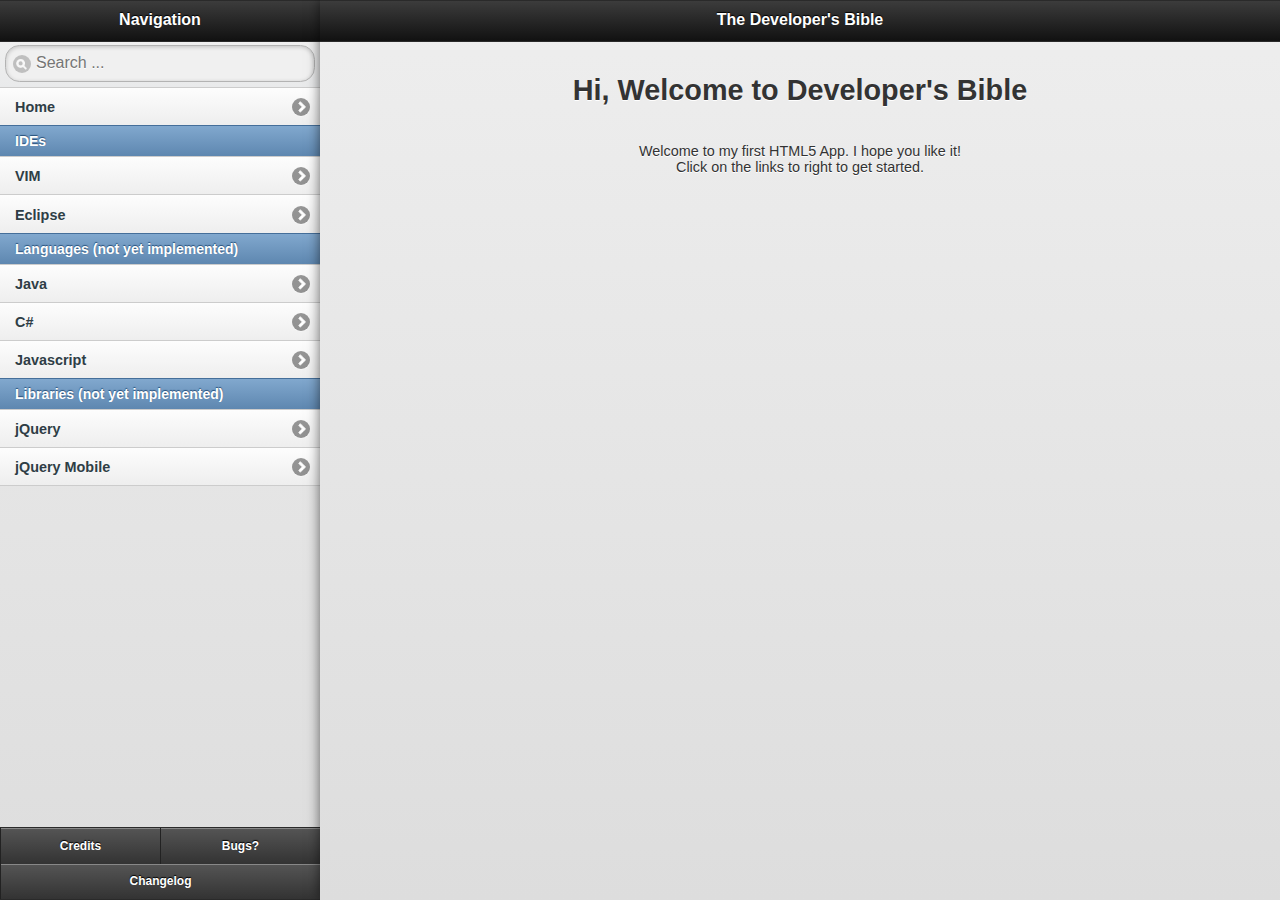
==== index.html @ de688a3c "Initial Commit" ====
<!DOCTYPE html> 
<html> 
	<head> 
	<title>The Developer's Bible - Ken G. Yung</title> 
  <meta name="viewport" content="width=device-width, minimum-scale=1, maximum-scale=1">
	<link rel="stylesheet" href="libs/jquery.mobile.css" />
	<link rel="stylesheet" href="libs/jquery.mobile.splitview.css" />
  <link rel="stylesheet"  href="libs/jquery.mobile.grids.collapsible.css" />
  <script type="text/javascript" src="libs/jquery-1.7.1.js"></script>
  <script type="text/javascript" src="libs/jquery.mobile.splitview.js"></script>
  <script type="text/javascript" src="libs/jquery.mobile.js"></script>
 <script type="text/javascript" src="libs/iscroll-wrapper.js"></script>
  <script type="text/javascript" src="libs/iscroll.js"></script>
</head> 

  <body> 

    <div data-role="panel" data-id="menu" data-hash="crumbs" data-context="a#default">
      <!-- Start of first page -->
      <div data-role="page" id="main" data-hash="false">

      	<div data-role="header">
      		<h1>Navigation</h1>
      	</div><!-- /header -->

      	<div data-role="content">	
        <ul data-role="listview" data-theme="c" data-dividertheme="b" data-filter="true" data-filter-placeholder="Search ..." data-filter-theme="c">
        <li><a href="#home" data-panel="main">Home</a></li>
		<li data-role="list-divider">IDEs</li>
		<li><a href="#vim" data-panel="main">VIM</a></li>
        <li><a href="#eclipse" data-panel="main">Eclipse</a></li>
        
        <li data-role="list-divider">Languages (not yet implemented)</li>
		<li><a href="#sorry" data-panel="main">Java</a></li>
        <li><a href="#sorry" data-panel="main">C#</a></li>
        <li><a href="#sorry" data-panel="main">Javascript</a></li>

		
        <li data-role="list-divider">Libraries (not yet implemented)</li>
		<li><a href="#sorry" data-panel="main">jQuery</a></li>
        <li><a href="#sorry" data-panel="main">jQuery Mobile</a></li>
        </ul>
      	</div><!-- /content -->

      	<div data-role="footer" data-position="fixed" data-id="ew-footer">
			<div data-role="navbar">

            <ul data-theme="c">
              <li><a href="#credits" data-panel="main">Credits</a></li>
              <li><a href="#bugs" data-transition="slideup" data-panel="main">Bugs?</a></li>
            </ul>
			<ul>
			<li><a href="#changelog" data-transition="slideup" data-panel="main">Changelog</a></li>
			</ul>
			</div><!-- /navbar -->
      	</div><!-- /footer -->
      </div><!-- /page -->

    </div><!-- panel menu -->

    <div data-role="panel" data-id="main">
	<!--main panel - Default page is the first one-->
	
	      <!-- Start of New page -->
      <div data-role="page" id="home">

        <div data-role="header">
          <h1>The Developer's Bible</h1>
        </div><!-- /header -->

        <div data-role="content"> 
		<p align="center"><center>
		<h1>Hi, Welcome to Developer's Bible</h1>
		<br>
		Welcome to my first HTML5 App. I hope you like it!
		<br>
		Click on the links to right to get started. 
		<br>
		</center>
		</p>
        </div><!-- /content -->

        <div data-role="footer" data-position="fixed" data-id="ew-footer" class="ui-splitview-hidden">

        </div><!-- /footer -->
      </div><!-- /page -->
	
	  <!--Gap between pages-->
	
      <!-- Start of New page -->
      <div data-role="page" id="sorry">

        <div data-role="header">
          <h1>Sorry! Not yet implemented!</h1>
        </div><!-- /header -->

        <div data-role="content"> 
		<center>
		<img src="images/booboo.jpg" alt="Shit no picture!">
		<br>
		<p> Hey there! Sorry this part of the app isn't up yet, check back again later. </p>
		</center>
		</div><!-- /content -->

        <div data-role="footer" data-position="fixed" data-id="ew-footer" class="ui-splitview-hidden">
  
        </div><!-- /footer -->
      </div><!-- /page -->

	  
	  <!--Gap between pages-->
	  
	  
      <!-- Start of New page -->
      <div data-role="page" id="vim">

        <div data-role="header">
          <h1>VIM</h1>
        </div><!-- /header -->

        <div data-role="content"> 
		      <ul data-role="listview" data-theme="c" data-dividertheme="b" data-filter="true" data-filter-placeholder="Search VIM..." data-filter-theme="c">


<li data-role="list-divider">Working with files</li>

		<li><!-- Row Start -->
		<div class="ui-grid-a">
			<div class="ui-block-a">
			<u>
			Vim Command
			</u>
			</div>
			<div class="ui-block-b">
			<u>
			Action
			</u>
			</div>

		</div>
		</li><!-- Row End -->


		<li><!-- Row Start -->
		<div class="ui-grid-a">
			<div class="ui-block-a">
			:e filename
			</div>
			<div class="ui-block-b">
			Open a new file. You can use the Tab key for automatic file name completion, just like at the shell command prompt.
			</div>

		</div>
		</li><!-- Row End -->
		
		<li><!-- Row Start -->
		<div class="ui-grid-a">
			<div class="ui-block-a">
			:w filename
			</div>
			<div class="ui-block-b">
			Save changes to a file. If you don't specify a file name, Vim saves as the file name you were editing. For saving the file under a different name, specify the file name.
			</div>

		</div>
		</li><!-- Row End -->

		<li><!-- Row Start -->
		<div class="ui-grid-a">
			<div class="ui-block-a">
			:q
			</div>
			<div class="ui-block-b">
			Quit Vim. If you have unsaved changes, Vim refuses to exit.
			</div>

		</div>
		</li><!-- Row End -->

		<li><!-- Row Start -->
		<div class="ui-grid-a">
			<div class="ui-block-a">
			:q!
			</div>
			<div class="ui-block-b">
			Exit Vim without saving changes.
			</div>

		</div>
		</li><!-- Row End -->

		<li><!-- Row Start -->
		<div class="ui-grid-a">
			<div class="ui-block-a">
			:wq
			</div>
			<div class="ui-block-b">
			Write the file and exit.
			</div>

		</div>
		</li><!-- Row End -->

		<li><!-- Row Start -->
		<div class="ui-grid-a">
			<div class="ui-block-a">
			:x
			</div>
			<div class="ui-block-b">
			Almost the same as :wq, write the file and exit if you've made changes to the file. If you haven't made any changes to the file, Vim exits without writing the file.
			</div>

		</div>
		</li><!-- Row End -->
		
<li data-role="list-divider">Moving around in the file
<p></p>
<p class="ui-li-desc"><i>These Vim commands and keys work both in command mode and visual mode.</i></p>
</li>

		<li><!-- Row Start -->
		<div class="ui-grid-a">
			<div class="ui-block-a">
			<u>
			Vim Command
			</u>
			</div>
			<div class="ui-block-b">
			<u>
			Action
			</u>
			</div>

		</div>
		</li><!-- Row End -->
		
		<li><!-- Row Start -->
		<div class="ui-grid-a">
			<div class="ui-block-a">
			j or Up Arrow	
			</div>
			<div class="ui-block-b">
			Move the cursor up one line.
			</div>

		</div>
		</li><!-- Row End -->
		
		<li><!-- Row Start -->
		<div class="ui-grid-a">
			<div class="ui-block-a">
			k or Down Arrow	
			</div>
			<div class="ui-block-b">
			Down one line.
			</div>

		</div>
		</li><!-- Row End -->		
		
		<li><!-- Row Start -->
		<div class="ui-grid-a">
			<div class="ui-block-a">
			h or Left Arrow	
			</div>
			<div class="ui-block-b">
			Left one character.
			</div>

		</div>
		</li><!-- Row End -->		
		
		<li><!-- Row Start -->
		<div class="ui-grid-a">
			<div class="ui-block-a">
			l or Right Arrow
			</div>
			<div class="ui-block-b">
			Right one character.
			</div>

		</div>
		</li><!-- Row End -->		
		
		<li><!-- Row Start -->
		<div class="ui-grid-a">
			<div class="ui-block-a">
			e	
			</div>
			<div class="ui-block-b">
			To the end of a word.
			</div>

		</div>
		</li><!-- Row End -->		
		
		<li><!-- Row Start -->
		<div class="ui-grid-a">
			<div class="ui-block-a">
			E	
			</div>
			<div class="ui-block-b">
			To the end of a whitespace-delimited word.
			</div>

		</div>
		</li><!-- Row End -->		
		
		<li><!-- Row Start -->
		<div class="ui-grid-a">
			<div class="ui-block-a">
			b	
			</div>
			<div class="ui-block-b">
			To the beginning of a word.
			</div>

		</div>
		</li><!-- Row End -->		
		
		<li><!-- Row Start -->
		<div class="ui-grid-a">
			<div class="ui-block-a">
			B	
			</div>
			<div class="ui-block-b">
			To the beginning of a whitespace-delimited word.
			</div>

		</div>
		</li><!-- Row End -->		
		
		<li><!-- Row Start -->
		<div class="ui-grid-a">
			<div class="ui-block-a">
			0	
			</div>
			<div class="ui-block-b">
			To the beginning of a line.
			</div>

		</div>
		</li><!-- Row End -->		
		
		<li><!-- Row Start -->
		<div class="ui-grid-a">
			<div class="ui-block-a">
			^	
			</div>
			<div class="ui-block-b">
			To the first non-whitespace character of a line.
			</div>

		</div>
		</li><!-- Row End -->
		
		
		<li><!-- Row Start -->
		<div class="ui-grid-a">
			<div class="ui-block-a">
			$	
			</div>
			<div class="ui-block-b">
			To the end of a line.
			</div>

		</div>
		</li><!-- Row End -->		
		
		<li><!-- Row Start -->
		<div class="ui-grid-a">
			<div class="ui-block-a">
			H	
			</div>
			<div class="ui-block-b">
			To the first line of the screen.
			</div>

		</div>
		</li><!-- Row End -->		
		
		<li><!-- Row Start -->
		<div class="ui-grid-a">
			<div class="ui-block-a">
			M	
			</div>
			<div class="ui-block-b">
			To the middle line of the screen.
			</div>

		</div>
		</li><!-- Row End -->		

		<li><!-- Row Start -->
		<div class="ui-grid-a">
			<div class="ui-block-a">
			L	
			</div>
			<div class="ui-block-b">
			To the the last line of the screen.
			</div>

		</div>
		</li><!-- Row End -->		

		<li><!-- Row Start -->
		<div class="ui-grid-a">
			<div class="ui-block-a">
			:n	
			</div>
			<div class="ui-block-b">
			Jump to line number n. For example, to jump to line 42, you'd type :42
			</div>

		</div>
		</li><!-- Row End -->		
		
		<li data-role="list-divider">Inserting and overwriting text</li>

		<li><!-- Row Start -->
		<div class="ui-grid-a">
			<div class="ui-block-a">
			<u>
			Vim Command
			</u>
			</div>
			<div class="ui-block-b">
			<u>
			Action
			</u>
			</div>

		</div>
		</li><!-- Row End -->
		
		<li><!-- Row Start -->
			<div class="ui-grid-a">
			<div class="ui-block-a">
			i
			</div>
			<div class="ui-block-b">
			Insert before cursor.
			</div>

		</div>
		</li><!-- Row End -->

		<li><!-- Row Start -->
			<div class="ui-grid-a">
			<div class="ui-block-a">
			a
			</div>
			<div class="ui-block-b">
			Append after cursor.
			</div>

		</div>
		
		</li><!-- Row End -->
		
		<li><!-- Row Start -->
			<div class="ui-grid-a">
			<div class="ui-block-a">
			A
			</div>
			<div class="ui-block-b">
			Append to the end of the current line.
			</div>

		</div>
		</li><!-- Row End -->
		
		<li><!-- Row Start -->
			<div class="ui-grid-a">
			<div class="ui-block-a">
			o
			</div>
			<div class="ui-block-b">
			Open a new line below and insert.
			</div>

		</div>
		</li><!-- Row End -->
		
		<li><!-- Row Start -->
			<div class="ui-grid-a">
			<div class="ui-block-a">
			O
			</div>
			<div class="ui-block-b">
			Open a new line above and insert.
			</div>

		</div>
		</li><!-- Row End -->
		
		<li><!-- Row Start -->
			<div class="ui-grid-a">
			<div class="ui-block-a">
			C
			</div>
			<div class="ui-block-b">
			Change the rest of the current line.
			</div>

		</div>
		</li><!-- Row End -->
		
		<li><!-- Row Start -->
			<div class="ui-grid-a">
			<div class="ui-block-a">
			r
			</div>
			<div class="ui-block-b">
			Overwrite one character. After overwriting the single character, go back to command mode.
			</div>

		</div>
		</li><!-- Row End -->

		
		<li><!-- Row Start -->
			<div class="ui-grid-a">
			<div class="ui-block-a">
			R
			</div>
			<div class="ui-block-b">
			Enter insert mode but replace characters rather than inserting.
			</div>

		</div>
		</li><!-- Row End -->
		
		<li><!-- Row Start -->
			<div class="ui-grid-a">
			<div class="ui-block-a">
			ESC Key
			</div>
			<div class="ui-block-b">
			Exit insert/overwrite mode and go back to command mode.
			</div>

		</div>
		</li><!-- Row End -->
		

<li data-role="list-divider">Deleting text</li>

		<li><!-- Row Start -->
		<div class="ui-grid-a">
			<div class="ui-block-a">
			<u>
			Vim Command
			</u>
			</div>
			<div class="ui-block-b">
			<u>
			Action
			</u>
			</div>

		</div>
		</li><!-- Row End -->
		
		<li><!-- Row Start -->
		<div class="ui-grid-a">
			<div class="ui-block-a">
			x
			</div>
			<div class="ui-block-b">
			Delete characters under the cursor.
			</div>

		</div>
		</li><!-- Row End -->
		
		<li><!-- Row Start -->
		<div class="ui-grid-a">
			<div class="ui-block-a">
			X	
			</div>
			<div class="ui-block-b">
			Delete characters before the cursor.
			</div>

		</div>
		</li><!-- Row End -->
		
		<li><!-- Row Start -->
		<div class="ui-grid-a">
			<div class="ui-block-a">
			dd or :d	
			</div>
			<div class="ui-block-b">
			Delete the current line.
			</div>

		</div>
		</li><!-- Row End -->





<li data-role="list-divider">Entering visual mode</li>

		<li><!-- Row Start -->
		<div class="ui-grid-a">
			<div class="ui-block-a">
			<u>
			Vim Command
			</u>
			</div>
			<div class="ui-block-b">
			<u>
			Action
			</u>
			</div>

		</div>
		</li><!-- Row End -->
		
		<li><!-- Row Start -->
		<div class="ui-grid-a">
			<div class="ui-block-a">
			v	
			</div>
			<div class="ui-block-b">
			Start highlighting characters. Use the normal movement keys and commands to select text for highlighting.
			</div>

		</div>
		</li><!-- Row End -->
		
		<li><!-- Row Start -->
		<div class="ui-grid-a">
			<div class="ui-block-a">
			V	
			</div>
			<div class="ui-block-b">
			Start highlighting lines.
			</div>

		</div>
		</li><!-- Row End -->
		
		<li><!-- Row Start -->
		<div class="ui-grid-a">
			<div class="ui-block-a">
			ESC key	
			</div>
			<div class="ui-block-b">
			Exit visual mode and return to command mode.
			</div>

		</div>
		</li><!-- Row End -->

<li data-role="list-divider">Editing blocks of text
<p></p>
<p class="ui-li-desc"><i>
Note: the Vim commands marked with (V) work in visual mode, when you've selected some text. 
<br>
The other commands work in the command mode, when you haven't selected any text.
</i>
</p>
</li>

		<li><!-- Row Start -->
		<div class="ui-grid-a">
			<div class="ui-block-a">
			<u>
			Vim Command
			</u>
			</div>
			<div class="ui-block-b">
			<u>
			Action
			</u>
			</div>

		</div>
		</li><!-- Row End -->
		
		<li><!-- Row Start -->
		<div class="ui-grid-a">
			<div class="ui-block-a">
			~	
			</div>
			<div class="ui-block-b">
			Change the case of characters. This works both in visual and command mode. In visual mode, change the case of highlighted characters. In command mode, change the case of the character uder cursor.
			</div>

		</div>
		</li><!-- Row End -->
		
				<li><!-- Row Start -->
		<div class="ui-grid-a">
			<div class="ui-block-a">
			&#62; 
			</div>
			<div class="ui-block-b">
			(V)	Shift right (indent).
			</div>

		</div>
		</li><!-- Row End -->
		
				<li><!-- Row Start -->
		<div class="ui-grid-a">
			<div class="ui-block-a">
			&#60; 
			</div>
			<div class="ui-block-b">
			(V)	Shift left (de-indent).
			</div>

		</div>
		</li><!-- Row End -->
		
				<li><!-- Row Start -->
		<div class="ui-grid-a">
			<div class="ui-block-a">
			c 
			</div>
			<div class="ui-block-b">
			(V)	Change the highlighted text.
			</div>

		</div>
		</li><!-- Row End -->
		
				<li><!-- Row Start -->
		<div class="ui-grid-a">
			<div class="ui-block-a">
			y 
			</div>
			<div class="ui-block-b">
			(V)	Yank the highlighted text. In Windows terms, "copy the selected text to clipboard."
			</div>

		</div>
		</li><!-- Row End -->
		
				<li><!-- Row Start -->
		<div class="ui-grid-a">
			<div class="ui-block-a">
			d 
			</div>
			<div class="ui-block-b">
			(V)	Delete the highlighted text. In Windows terms, "cut the selected text to clipboard."
			</div>

		</div>
		</li><!-- Row End -->
		
				<li><!-- Row Start -->
		<div class="ui-grid-a">
			<div class="ui-block-a">
			yy or :y or Y	
			</div>
			<div class="ui-block-b">
			Yank the current line. You don't need to highlight it first.
			</div>

		</div>
		</li><!-- Row End -->
		
				<li><!-- Row Start -->
		<div class="ui-grid-a">
			<div class="ui-block-a">
			dd or :d	
			</div>
			<div class="ui-block-b">
			Delete the current line. Again, you don't need to highlight it first.
			</div>

		</div>
		</li><!-- Row End -->
		
				<li><!-- Row Start -->
		<div class="ui-grid-a">
			<div class="ui-block-a">
			p	
			</div>
			<div class="ui-block-b">
			Put the text you yanked or deleted. In Windows terms, "paste the contents of the clipboard". Put characters after the cursor. Put lines below the current line.
			</div>

		</div>
		</li><!-- Row End -->
		
				<li><!-- Row Start -->
		<div class="ui-grid-a">
			<div class="ui-block-a">
			P	
			</div>
			<div class="ui-block-b">
			Put characters before the cursor. Put lines above the current line.
			</div>

		</div>
		</li><!-- Row End -->

<li data-role="list-divider">Undo and redo</li>

		<li><!-- Row Start -->
		<div class="ui-grid-a">
			<div class="ui-block-a">
			<u>
			Vim Command
			</u>
			</div>
			<div class="ui-block-b">
			<u>
			Action
			</u>
			</div>

		</div>
		</li><!-- Row End -->
		
		<li><!-- Row Start -->
		<div class="ui-grid-a">
			<div class="ui-block-a">
			u	
			</div>
			<div class="ui-block-b">
			Undo the last action.
			</div>

		</div>
		</li><!-- Row End -->
		
				<li><!-- Row Start -->
		<div class="ui-grid-a">
			<div class="ui-block-a">
			U	
			</div>
			<div class="ui-block-b">
			Undo all the latest changes that were made to the current line.
			</div>

		</div>
		</li><!-- Row End -->
		
				<li><!-- Row Start -->
		<div class="ui-grid-a">
			<div class="ui-block-a">
			Ctrl + r	
			</div>
			<div class="ui-block-b">
			Redo.
			</div>

		</div>
		</li><!-- Row End -->





<li data-role="list-divider">Search</li>

		<li><!-- Row Start -->
		<div class="ui-grid-a">
			<div class="ui-block-a">
			<u>
			Vim Command
			</u>
			</div>
			<div class="ui-block-b">
			<u>
			Action
			</u>
			</div>

		</div>
		</li><!-- Row End -->
		
		<li><!-- Row Start -->
		<div class="ui-grid-a">
			<div class="ui-block-a">
			/pattern	
			</div>
			<div class="ui-block-b">
			Search the file for pattern.
			</div>

		</div>
		</li><!-- Row End -->
		
				<li><!-- Row Start -->
		<div class="ui-grid-a">
			<div class="ui-block-a">
			n	
			</div>
			<div class="ui-block-b">
			Scan for next search match in the same direction.
			</div>

		</div>
		</li><!-- Row End -->
		
				<li><!-- Row Start -->
		<div class="ui-grid-a">
			<div class="ui-block-a">
			N	
			</div>
			<div class="ui-block-b">
			Scan for next search match but opposite direction.
			</div>

		</div>
		</li><!-- Row End -->




<li data-role="list-divider">Replace</li>

		<li><!-- Row Start -->
		<div class="ui-grid-a">
			<div class="ui-block-a">
			<u>
			Vim Command
			</u>
			</div>
			<div class="ui-block-b">
			<u>
			Action
			</u>
			</div>

		</div>
		</li><!-- Row End -->
		
		<li><!-- Row Start -->
		<div class="ui-grid-a">
			<div class="ui-block-a">
			:rs/foo/bar/a	
			</div>
			<div class="ui-block-b">
			Substitute foo with bar. r determines the range and a determines the arguments.
			</div>

		</div>
		</li><!-- Row End -->
		
				<li><!-- Row Start -->
		<div class="ui-grid-a">
			<div class="ui-block-a">
			The range (r) can be
			</div>
			<div class="ui-block-b">
			
			</div>

		</div>
		</li><!-- Row End -->
		
				<li><!-- Row Start -->
		<div class="ui-grid-a">
			<div class="ui-block-a">
			nothing	
			</div>
			<div class="ui-block-b">
			Work on current line only.
			</div>

		</div>
		</li><!-- Row End -->
		
				<li><!-- Row Start -->
		<div class="ui-grid-a">
			<div class="ui-block-a">
			number	
			</div>
			<div class="ui-block-b">
			Work on the line whose number you give.
			</div>

		</div>
		</li><!-- Row End -->
				<li><!-- Row Start -->
		<div class="ui-grid-a">
			<div class="ui-block-a">
			%	
			</div>
			<div class="ui-block-b">
			The whole file.
			</div>

		</div>
		</li><!-- Row End -->
				<li><!-- Row Start -->
		<div class="ui-grid-a">
			<div class="ui-block-a">
			Arguments (a) can be
			</div>
			<div class="ui-block-b">
			
			</div>

		</div>
		</li><!-- Row End -->
		
				<li><!-- Row Start -->
		<div class="ui-grid-a">
			<div class="ui-block-a">
			g	
			</div>
			<div class="ui-block-b">
			Replace all occurrences in the line. Without this, Vim replaces only the first occurrences in each line.
			</div>

		</div>
		</li><!-- Row End -->
		
				<li><!-- Row Start -->
		<div class="ui-grid-a">
			<div class="ui-block-a">
			i	
			</div>
			<div class="ui-block-b">
			Ignore case for the search pattern.
			</div>

		</div>
		</li><!-- Row End -->
		
				<li><!-- Row Start -->
		<div class="ui-grid-a">
			<div class="ui-block-a">
			I	
			</div>
			<div class="ui-block-b">
			Don't ignore case.
			</div>

		</div>
		</li><!-- Row End -->
		
				<li><!-- Row Start -->
		<div class="ui-grid-a">
			<div class="ui-block-a">
			c	
			</div>
			<div class="ui-block-b">
			Confirm each substitution. You can type y to substitute this match, n to skip this match, a to substitute this and all the remaining matches ("Yes to all"), and q to quit substitution.
			</div>

		</div>
		</li><!-- Row End -->
		
				<li><!-- Row Start -->
		<div class="ui-grid-a">
			<div class="ui-block-a">
			Examples
			</div>
			<div class="ui-block-b">
			
			</div>

		</div>
		</li><!-- Row End -->
		
				<li><!-- Row Start -->
		<div class="ui-grid-a">
			<div class="ui-block-a">
			:452s/foo/bar/	
			</div>
			<div class="ui-block-b">
			Replace the first occurrence of the word foo with bar on line number 452.			
			</div>

		</div>
		</li><!-- Row End -->
		
				<li><!-- Row Start -->
		<div class="ui-grid-a">
			<div class="ui-block-a">
			:s/foo/bar/g
			</div>
			<div class="ui-block-b">
				Replace every occurrence of the word foo with bar on current line.
			</div>

		</div>
		</li><!-- Row End -->
		
				<li><!-- Row Start -->
		<div class="ui-grid-a">
			<div class="ui-block-a">
			:%s/foo/bar/g	
			</div>
			<div class="ui-block-b">
			Replace every occurrence of the word foo with bar in the whole file.
			</div>

		</div>
		</li><!-- Row End -->

				<li><!-- Row Start -->
		<div class="ui-grid-a">
			<div class="ui-block-a">
			:%s/foo/bar/gi	
			</div>
			<div class="ui-block-b">
			The same as above, but ignore the case of the pattern you want to substitute. This replaces foo, FOO, Foo, and so on.
			</div>

		</div>
		</li><!-- Row End -->
		
				<li><!-- Row Start -->
		<div class="ui-grid-a">
			<div class="ui-block-a">
			:%s/foo/bar/gc	
			</div>
			<div class="ui-block-b">
			Confirm every substitution.
			</div>

		</div>
		</li><!-- Row End -->

				<li><!-- Row Start -->
		<div class="ui-grid-a">
			<div class="ui-block-a">
			:%s/foo/bar/c	
			</div>
			<div class="ui-block-b">
			For each line on the file, replace the first occurrence of foo with bar and confirm every substitution.
			</div>

		</div>
		</li><!-- Row End -->

      </ul>




        </div><!-- /content -->

        <div data-role="footer" data-position="fixed" data-id="ew-footer" class="ui-splitview-hidden">

        </div><!-- /footer -->
      </div><!-- /page -->

	  	  <!--Gap between pages-->
	  
	  <!-- Start of page -->
      <div data-role="page" id="credits">

        <div data-role="header">
          <h1>Credits</h1>
        </div><!-- /header -->

        <div data-role="content"> <center>
		<p> This app is powered by HTML5, JQuery Mobile, JQM Plugin Splitview.</p>
		<p>Special thanks to:
		<br>Tom Kuo and Helen Yung
		<br>Shawn Pucknell
		<br>RIM
		<br>StackOverflow
		<br>
		<br>Tools Used:
		<br>Chrome
		<br>Notepad++
		<br>Ripple Emulator
		</p>
		</center>
		</div><!-- /content -->

        <div data-role="footer" data-position="fixed" data-id="ew-footer" class="ui-splitview-hidden">
  
        </div><!-- /footer -->
      </div><!-- /page -->

	  	  <!--Gap between pages-->
	  
	  	  <!-- Start of  page -->
      <div data-role="page" id="bugs">

        <div data-role="header">
          <h1>Bugs?</h1>
        </div><!-- /header -->

        <div data-role="content"> <center>
		<p> <h1>Someone call for an exterminator?</h1></p>
		<p>Found a bug?
		<br><a href="mailto:me@kengyung.com" data-role="button">Email me</a>
		<br> Or alternatively ...
		<br><a href="https://twitter.com/intent/tweet?screen_name=TheRealKenYung&text=Hey%20I%20found%20a%20bug!" class="twitter-mention-button" data-related="TheRealKenYung">Tweet to @TheRealKenYung</a>
<script>!function(d,s,id){var js,fjs=d.getElementsByTagName(s)[0];if(!d.getElementById(id)){js=d.createElement(s);js.id=id;js.src="http://platform.twitter.com/widgets.js";fjs.parentNode.insertBefore(js,fjs);}}(document,"script","twitter-wjs");</script>
		</p>
		</center>
		</div><!-- /content -->

        <div data-role="footer" data-position="fixed" data-id="ew-footer" class="ui-splitview-hidden">
  
        </div><!-- /footer -->
      </div><!-- /page -->

	  	  <!--Gap between pages-->
	  
      <!-- Start of New page -->
      <div data-role="page" id="changelog">

        <div data-role="header">
          <h1>Changelog</h1>
        </div><!-- /header -->

        <div data-role="content"> 
		<p>
		<br>
		Wed. April 25, 2012
		<br>
		Version 1.0:
		<br>- Added Credits, Bugs, Changelog, Home, VIM and Nav Panel
		<br>- Client-Side search</p>
		</div><!-- /content -->

        <div data-role="footer" data-position="fixed" data-id="ew-footer" class="ui-splitview-hidden">
  
        </div><!-- /footer -->
      </div><!-- /page -->

	  	  <!--Gap between pages-->
	  
      <!-- Start of New page -->
      <div data-role="page" id="eclipse">

        <div data-role="header">
          <h1>Eclipse</h1>
        </div><!-- /header -->

        <div data-role="content"> 

<ul data-role="listview" data-theme="c" data-dividertheme="b" data-filter="true" data-filter-placeholder="Search Eclipse..." data-filter-theme="c">

<li data-role="list-divider">NAVIGATION</li>

		<li><!-- Row Start -->
		<div class="ui-grid-a">
			<div class="ui-block-a">
			<u>
			Keyboard Command
			</u>
			</div>
			<div class="ui-block-b">
			<u>
			Action
			</u>
			</div>

		</div>
		</li><!-- Row End -->

		<li><!-- Row Start -->
		<div class="ui-grid-a">
			<div class="ui-block-a">
			Ctrl-H
			</div>
			<div class="ui-block-b">
			Search
			<BR>When editing Java files this will open a Java search
			</div>

		</div>
		</li><!-- Row End -->

				<li><!-- Row Start -->
		<div class="ui-grid-a">
			<div class="ui-block-a">
			Ctrl-Shift-T
			</div>
			<div class="ui-block-b">
			Open type
			<br>Opens a dialog box for searching for class
			</div>

		</div>
		</li><!-- Row End -->
		
				<li><!-- Row Start -->
		<div class="ui-grid-a">
			<div class="ui-block-a">
			Ctrl-Shift-R	
			</div>
			<div class="ui-block-b">
			Open resource
			<br>Opens a dialog box for searching for a file
			</div>

		</div>
		</li><!-- Row End -->
		
		
				<li><!-- Row Start -->
		<div class="ui-grid-a">
			<div class="ui-block-a">
			Ctrl-Shift-G	
			</div>
			<div class="ui-block-b">
			Find references
			<br>Searches the workspace for references to the item under the cursor
			</div>

		</div>
		</li><!-- Row End -->
		
				<li><!-- Row Start -->
		<div class="ui-grid-a">
			<div class="ui-block-a">
			Ctrl-G	Find declarations	
			</div>
			<div class="ui-block-b">
			Searches the workspace for declarations of to the item under the cursor
			</div>

		</div>
		</li><!-- Row End -->
		
				<li><!-- Row Start -->
		<div class="ui-grid-a">
			<div class="ui-block-a">
			F3	
			</div>
			<div class="ui-block-b">
			Open declaration	Navigates to the declaration of the item under the cursor
			</div>

		</div>
		</li><!-- Row End -->
		
				<li><!-- Row Start -->
		<div class="ui-grid-a">
			<div class="ui-block-a">
			Ctrl-T	

			</div>
			<div class="ui-block-b">
			Pop-up type hierarchy	Pops up a window displaying the type hierarchy
			</div>

		</div>
		</li><!-- Row End -->
		
				<li><!-- Row Start -->
		<div class="ui-grid-a">
			<div class="ui-block-a">
			Ctrl-O	
			</div>
			<div class="ui-block-b">
			Pop-up members	Pops up a searchable window displaying the members; pressing the key again toggles the display of inherited members
			</div>

		</div>
		</li><!-- Row End -->
		
				<li><!-- Row Start -->
		<div class="ui-grid-a">
			<div class="ui-block-a">
			Alt-Left	
			</div>
			<div class="ui-block-b">
			Back	
			</div>

		</div>
		</li><!-- Row End -->
		
				<li><!-- Row Start -->
		<div class="ui-grid-a">
			<div class="ui-block-a">
			Alt-Right		
			</div>
			<div class="ui-block-b">
			Forward
			</div>

		</div>
		</li><!-- Row End -->
		
				<li><!-- Row Start -->
		<div class="ui-grid-a">
			<div class="ui-block-a">
			Ctrl-PgUp	
			</div>
			<div class="ui-block-b">
			Switch to tab left	
			</div>

		</div>
		</li><!-- Row End -->
		
				<li><!-- Row Start -->
		<div class="ui-grid-a">
			<div class="ui-block-a">
			Ctrl-PgDown	
			</div>
			<div class="ui-block-b">
			Switch to tab right	
			</div>

		</div>
		</li><!-- Row End -->
		
				<li><!-- Row Start -->
		<div class="ui-grid-a">
			<div class="ui-block-a">
			Ctrl-Up	
			</div>
			<div class="ui-block-b">
			Scroll line up
			<br>Moves up the position of the file being edited
			</div>

		</div>
		</li><!-- Row End -->
		
				<li><!-- Row Start -->
		<div class="ui-grid-a">
			<div class="ui-block-a">
			Ctrl-Down	
			</div>
			<div class="ui-block-b">
			Scroll line down
			<br>Moves down the position of the file being edited
			</div>

		</div>
		</li><!-- Row End -->
		
				<li><!-- Row Start -->
		<div class="ui-grid-a">
			<div class="ui-block-a">
			Ctrl-M	
			</div>
			<div class="ui-block-b">
			Maximize active editor	Toggles the maximization of the current editor
			</div>

		</div>
		</li><!-- Row End -->
		
				<li><!-- Row Start -->
		<div class="ui-grid-a">
			<div class="ui-block-a">
			Ctrl-W	
			</div>
			<div class="ui-block-b">
			Close active editor window	
			</div>

		</div>
		</li><!-- Row End -->
		

<li data-role="list-divider">CODING</li>

		<li><!-- Row Start -->
		<div class="ui-grid-a">
			<div class="ui-block-a">
			<u>
			Keyboard Command
			</u>
			</div>
			<div class="ui-block-b">
			<u>
			Action
			</u>
			</div>

		</div>
		</li><!-- Row End -->

		<li><!-- Row Start -->
		<div class="ui-grid-a">
			<div class="ui-block-a">
			F2	
			</div>
			<div class="ui-block-b">
			Show tooltip	
			<br>Provides a tooltip for the item under the cursor
			</div>

		</div>
		</li><!-- Row End -->

		<li><!-- Row Start -->
		<div class="ui-grid-a">
			<div class="ui-block-a">
			Ctrl-1	
			</div>
			<div class="ui-block-b">
			Quick fix	
			<br>Allows for automatic help while coding, such as adding an import, or delaration
			</div>

		</div>
		</li><!-- Row End -->

				<li><!-- Row Start -->
		<div class="ui-grid-a">
			<div class="ui-block-a">
			Ctrl-Shift-O	
			</div>
			<div class="ui-block-b">
			Organize imports	
			<br>Arranges imports based on the workspace configuration
			</div>

		</div>
		</li><!-- Row End -->

				<li><!-- Row Start -->
		<div class="ui-grid-a">
			<div class="ui-block-a">
			Ctrl-I	
			</div>
			<div class="ui-block-b">
			Correct indentation	
			<br>Corrects the indentation of the current line or selected text
			</div>

		</div>
		</li><!-- Row End -->

				<li><!-- Row Start -->
		<div class="ui-grid-a">
			<div class="ui-block-a">
			Ctrl-Space	
			</div>
			<div class="ui-block-b">
			Content assist	
			<br>Provides completion help while typing
			</div>

		</div>
		</li><!-- Row End -->

				<li><!-- Row Start -->
		<div class="ui-grid-a">
			<div class="ui-block-a">
			Ctrl-D	
			</div>
			<div class="ui-block-b">
			Delete the current line	
			</div>

		</div>
		</li><!-- Row End -->


<li data-role="list-divider">REFACTORING</li>

		<li><!-- Row Start -->
		<div class="ui-grid-a">
			<div class="ui-block-a">
			<u>
			Keyboard Command
			</u>
			</div>
			<div class="ui-block-b">
			<u>
			Action
			</u>
			</div>

		</div>
		</li><!-- Row End -->

		<li><!-- Row Start -->
		<div class="ui-grid-a">
			<div class="ui-block-a">
			Alt-Shift-R	
			</div>
			<div class="ui-block-b">
			Rename	
			<br>Renames the item under the cursor, updating the references
			</div>

		</div>
		</li><!-- Row End -->

		<li><!-- Row Start -->
		<div class="ui-grid-a">
			<div class="ui-block-a">
			Alt-Shift-L	
			</div>
			<div class="ui-block-b">
			Extract local variable	
			<br>Extracts the expression under the cursor to a local variable and updates references to the same expression with that new variable
			</div>

		</div>
		</li><!-- Row End -->









<li data-role="list-divider">DEBUGGING</li>

		<li><!-- Row Start -->
		<div class="ui-grid-a">
			<div class="ui-block-a">
			<u>
			Keyboard Command
			</u>
			</div>
			<div class="ui-block-b">
			<u>
			Action
			</u>
			</div>

		</div>
		</li><!-- Row End -->

		<li><!-- Row Start -->
		<div class="ui-grid-a">
			<div class="ui-block-a">
			F5		
			</div>
			<div class="ui-block-b">
			Step into
			</div>

		</div>
		</li><!-- Row End -->

		
		<li><!-- Row Start -->
		<div class="ui-grid-a">
			<div class="ui-block-a">
			F6	
			</div>
			<div class="ui-block-b">
			Step over	
			</div>

		</div>
		</li><!-- Row End -->
		
		<li><!-- Row Start -->
		<div class="ui-grid-a">
			<div class="ui-block-a">
			F7		
			</div>
			<div class="ui-block-b">
			Step return	
			<br>Also known as step out
			</div>

		</div>
		</li><!-- Row End -->
		
		<li><!-- Row Start -->
		<div class="ui-grid-a">
			<div class="ui-block-a">
			F8		
			</div>
			<div class="ui-block-b">
			Resume
			</div>

		</div>
		</li><!-- Row End -->
		
		<li><!-- Row Start -->
		<div class="ui-grid-a">
			<div class="ui-block-a">
			Ctrl-R	
			</div>
			<div class="ui-block-b">
			Run to line	
			</div>

		</div>
		</li><!-- Row End -->
		
		<li><!-- Row Start -->
		<div class="ui-grid-a">
			<div class="ui-block-a">
			11	
			</div>
			<div class="ui-block-b">
			Debug last launched	
			</div>

		</div>
		</li><!-- Row End -->
		
		<li><!-- Row Start -->
		<div class="ui-grid-a">
			<div class="ui-block-a">
			Ctrl-Shift-B	
			</div>
			<div class="ui-block-b">
			Toggle line breakpoint	
			<br>Toggles a breakpoint on the current line
			</div>

		</div>
		</li><!-- Row End -->

      </ul>







		</div><!-- /content -->

        <div data-role="footer" data-position="fixed" data-id="ew-footer" class="ui-splitview-hidden">
  
        </div><!-- /footer -->
      </div><!-- /page -->





    </div><!-- panel main -->


  </body>
</html>
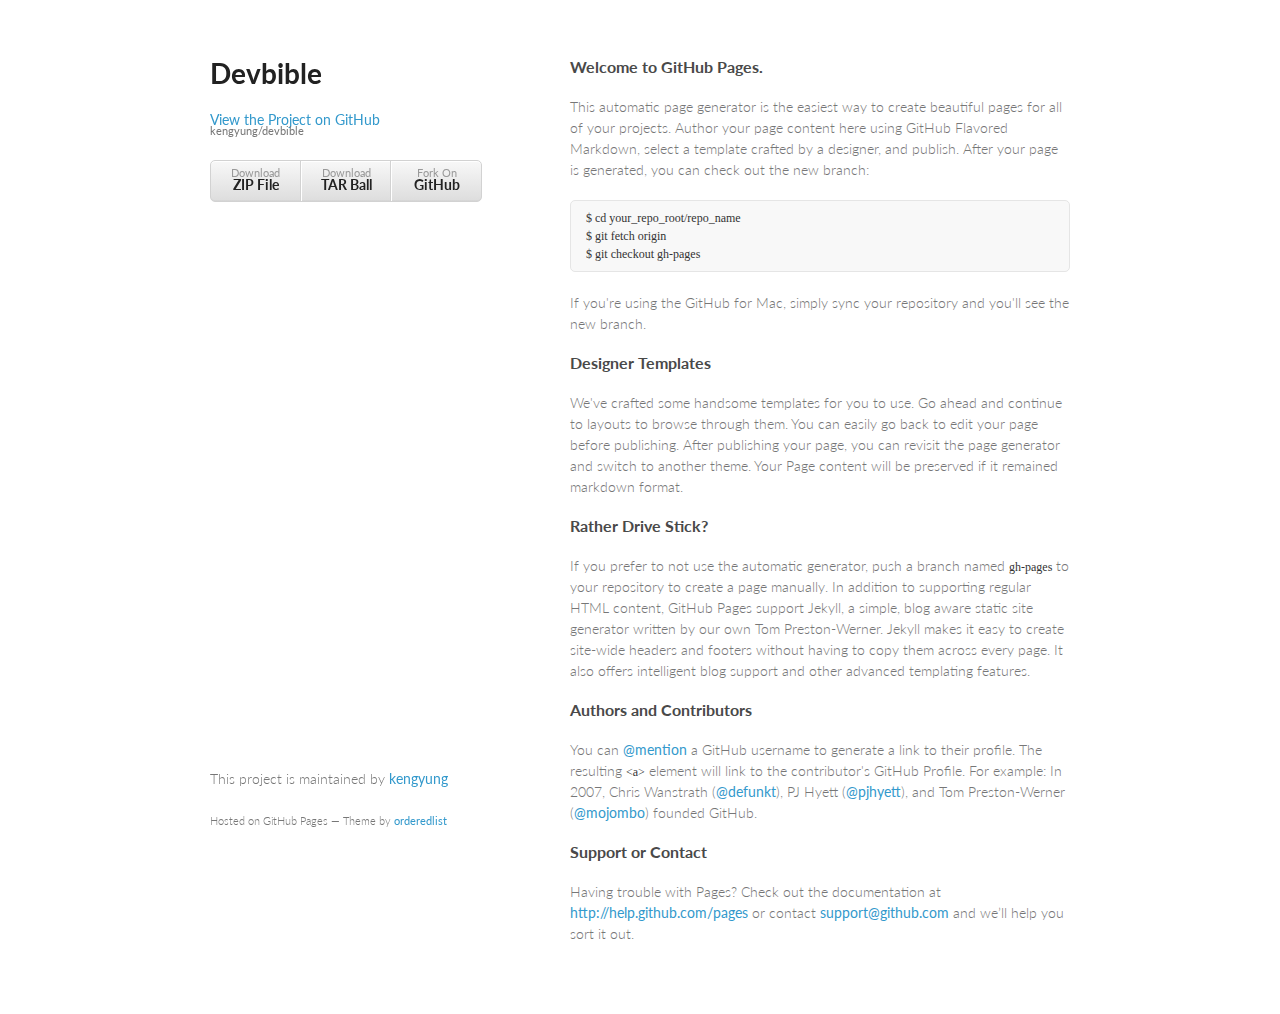
==== commit 12ce597e: "Created gh-pages branch via GitHub" ====
--- a/index.html
+++ b/index.html
@@ -1,1740 +1,63 @@
+<!doctype html>
+<html>
+  <head>
+    <meta charset="utf-8">
+    <meta http-equiv="X-UA-Compatible" content="chrome=1">
+    <title>Devbible by kengyung</title>
+    
+    <link rel="stylesheet" href="stylesheets/styles.css">
+    <link rel="stylesheet" href="stylesheets/pygment_trac.css">
+    <meta name="viewport" content="width=device-width, initial-scale=1, user-scalable=no">
+    <!--[if lt IE 9]>
+    <script src="//html5shiv.googlecode.com/svn/trunk/html5.js"></script>
+    <![endif]-->
+  </head>
+  <body>
+    <div class="wrapper">
+      <header>
+        <h1>Devbible</h1>
+        <p></p>
+        <p class="view"><a href="https://github.com/kengyung/devbible">View the Project on GitHub <small>kengyung/devbible</small></a></p>
+        <ul>
+          <li><a href="https://github.com/kengyung/devbible/zipball/master">Download <strong>ZIP File</strong></a></li>
+          <li><a href="https://github.com/kengyung/devbible/tarball/master">Download <strong>TAR Ball</strong></a></li>
+          <li><a href="https://github.com/kengyung/devbible">Fork On <strong>GitHub</strong></a></li>
+        </ul>
+      </header>
+      <section>
+        <h3>Welcome to GitHub Pages.</h3>
 
-<!DOCTYPE html> 
-<html> 
-	<head> 
-	<title>The Developer's Bible - Ken G. Yung</title> 
-  <meta name="viewport" content="width=device-width, minimum-scale=1, maximum-scale=1">
-	<link rel="stylesheet" href="libs/jquery.mobile.css" />
-	<link rel="stylesheet" href="libs/jquery.mobile.splitview.css" />
-  <link rel="stylesheet"  href="libs/jquery.mobile.grids.collapsible.css" />
-  <script type="text/javascript" src="libs/jquery-1.7.1.js"></script>
-  <script type="text/javascript" src="libs/jquery.mobile.splitview.js"></script>
-  <script type="text/javascript" src="libs/jquery.mobile.js"></script>
- <script type="text/javascript" src="libs/iscroll-wrapper.js"></script>
-  <script type="text/javascript" src="libs/iscroll.js"></script>
-</head> 
+<p>This automatic page generator is the easiest way to create beautiful pages for all of your projects. Author your page content here using GitHub Flavored Markdown, select a template crafted by a designer, and publish. After your page is generated, you can check out the new branch:</p>
 
-  <body> 
+<pre><code>$ cd your_repo_root/repo_name
+$ git fetch origin
+$ git checkout gh-pages
+</code></pre>
 
-    <div data-role="panel" data-id="menu" data-hash="crumbs" data-context="a#default">
-      <!-- Start of first page -->
-      <div data-role="page" id="main" data-hash="false">
+<p>If you're using the GitHub for Mac, simply sync your repository and you'll see the new branch.</p>
 
-      	<div data-role="header">
-      		<h1>Navigation</h1>
-      	</div><!-- /header -->
+<h3>Designer Templates</h3>
 
-      	<div data-role="content">	
-        <ul data-role="listview" data-theme="c" data-dividertheme="b" data-filter="true" data-filter-placeholder="Search ..." data-filter-theme="c">
-        <li><a href="#home" data-panel="main">Home</a></li>
-		<li data-role="list-divider">IDEs</li>
-		<li><a href="#vim" data-panel="main">VIM</a></li>
-        <li><a href="#eclipse" data-panel="main">Eclipse</a></li>
-        
-        <li data-role="list-divider">Languages (not yet implemented)</li>
-		<li><a href="#sorry" data-panel="main">Java</a></li>
-        <li><a href="#sorry" data-panel="main">C#</a></li>
-        <li><a href="#sorry" data-panel="main">Javascript</a></li>
+<p>We've crafted some handsome templates for you to use. Go ahead and continue to layouts to browse through them. You can easily go back to edit your page before publishing. After publishing your page, you can revisit the page generator and switch to another theme. Your Page content will be preserved if it remained markdown format.</p>
 
-		
-        <li data-role="list-divider">Libraries (not yet implemented)</li>
-		<li><a href="#sorry" data-panel="main">jQuery</a></li>
-        <li><a href="#sorry" data-panel="main">jQuery Mobile</a></li>
-        </ul>
-      	</div><!-- /content -->
+<h3>Rather Drive Stick?</h3>
 
-      	<div data-role="footer" data-position="fixed" data-id="ew-footer">
-			<div data-role="navbar">
+<p>If you prefer to not use the automatic generator, push a branch named <code>gh-pages</code> to your repository to create a page manually. In addition to supporting regular HTML content, GitHub Pages support Jekyll, a simple, blog aware static site generator written by our own Tom Preston-Werner. Jekyll makes it easy to create site-wide headers and footers without having to copy them across every page. It also offers intelligent blog support and other advanced templating features.</p>
 
-            <ul data-theme="c">
-              <li><a href="#credits" data-panel="main">Credits</a></li>
-              <li><a href="#bugs" data-transition="slideup" data-panel="main">Bugs?</a></li>
-            </ul>
-			<ul>
-			<li><a href="#changelog" data-transition="slideup" data-panel="main">Changelog</a></li>
-			</ul>
-			</div><!-- /navbar -->
-      	</div><!-- /footer -->
-      </div><!-- /page -->
+<h3>Authors and Contributors</h3>
 
-    </div><!-- panel menu -->
+<p>You can <a href="https://github.com/blog/821" class="user-mention">@mention</a> a GitHub username to generate a link to their profile. The resulting <code>&lt;a&gt;</code> element will link to the contributor's GitHub Profile. For example: In 2007, Chris Wanstrath (<a href="https://github.com/defunkt" class="user-mention">@defunkt</a>), PJ Hyett (<a href="https://github.com/pjhyett" class="user-mention">@pjhyett</a>), and Tom Preston-Werner (<a href="https://github.com/mojombo" class="user-mention">@mojombo</a>) founded GitHub.</p>
 
-    <div data-role="panel" data-id="main">
-	<!--main panel - Default page is the first one-->
-	
-	      <!-- Start of New page -->
-      <div data-role="page" id="home">
+<h3>Support or Contact</h3>
 
-        <div data-role="header">
-          <h1>The Developer's Bible</h1>
-        </div><!-- /header -->
-
-        <div data-role="content"> 
-		<p align="center"><center>
-		<h1>Hi, Welcome to Developer's Bible</h1>
-		<br>
-		Welcome to my first HTML5 App. I hope you like it!
-		<br>
-		Click on the links to right to get started. 
-		<br>
-		</center>
-		</p>
-        </div><!-- /content -->
-
-        <div data-role="footer" data-position="fixed" data-id="ew-footer" class="ui-splitview-hidden">
-
-        </div><!-- /footer -->
-      </div><!-- /page -->
-	
-	  <!--Gap between pages-->
-	
-      <!-- Start of New page -->
-      <div data-role="page" id="sorry">
-
-        <div data-role="header">
-          <h1>Sorry! Not yet implemented!</h1>
-        </div><!-- /header -->
-
-        <div data-role="content"> 
-		<center>
-		<img src="images/booboo.jpg" alt="Shit no picture!">
-		<br>
-		<p> Hey there! Sorry this part of the app isn't up yet, check back again later. </p>
-		</center>
-		</div><!-- /content -->
-
-        <div data-role="footer" data-position="fixed" data-id="ew-footer" class="ui-splitview-hidden">
-  
-        </div><!-- /footer -->
-      </div><!-- /page -->
-
-	  
-	  <!--Gap between pages-->
-	  
-	  
-      <!-- Start of New page -->
-      <div data-role="page" id="vim">
-
-        <div data-role="header">
-          <h1>VIM</h1>
-        </div><!-- /header -->
-
-        <div data-role="content"> 
-		      <ul data-role="listview" data-theme="c" data-dividertheme="b" data-filter="true" data-filter-placeholder="Search VIM..." data-filter-theme="c">
-
-
-<li data-role="list-divider">Working with files</li>
-
-		<li><!-- Row Start -->
-		<div class="ui-grid-a">
-			<div class="ui-block-a">
-			<u>
-			Vim Command
-			</u>
-			</div>
-			<div class="ui-block-b">
-			<u>
-			Action
-			</u>
-			</div>
-
-		</div>
-		</li><!-- Row End -->
-
-
-		<li><!-- Row Start -->
-		<div class="ui-grid-a">
-			<div class="ui-block-a">
-			:e filename
-			</div>
-			<div class="ui-block-b">
-			Open a new file. You can use the Tab key for automatic file name completion, just like at the shell command prompt.
-			</div>
-
-		</div>
-		</li><!-- Row End -->
-		
-		<li><!-- Row Start -->
-		<div class="ui-grid-a">
-			<div class="ui-block-a">
-			:w filename
-			</div>
-			<div class="ui-block-b">
-			Save changes to a file. If you don't specify a file name, Vim saves as the file name you were editing. For saving the file under a different name, specify the file name.
-			</div>
-
-		</div>
-		</li><!-- Row End -->
-
-		<li><!-- Row Start -->
-		<div class="ui-grid-a">
-			<div class="ui-block-a">
-			:q
-			</div>
-			<div class="ui-block-b">
-			Quit Vim. If you have unsaved changes, Vim refuses to exit.
-			</div>
-
-		</div>
-		</li><!-- Row End -->
-
-		<li><!-- Row Start -->
-		<div class="ui-grid-a">
-			<div class="ui-block-a">
-			:q!
-			</div>
-			<div class="ui-block-b">
-			Exit Vim without saving changes.
-			</div>
-
-		</div>
-		</li><!-- Row End -->
-
-		<li><!-- Row Start -->
-		<div class="ui-grid-a">
-			<div class="ui-block-a">
-			:wq
-			</div>
-			<div class="ui-block-b">
-			Write the file and exit.
-			</div>
-
-		</div>
-		</li><!-- Row End -->
-
-		<li><!-- Row Start -->
-		<div class="ui-grid-a">
-			<div class="ui-block-a">
-			:x
-			</div>
-			<div class="ui-block-b">
-			Almost the same as :wq, write the file and exit if you've made changes to the file. If you haven't made any changes to the file, Vim exits without writing the file.
-			</div>
-
-		</div>
-		</li><!-- Row End -->
-		
-<li data-role="list-divider">Moving around in the file
-<p></p>
-<p class="ui-li-desc"><i>These Vim commands and keys work both in command mode and visual mode.</i></p>
-</li>
-
-		<li><!-- Row Start -->
-		<div class="ui-grid-a">
-			<div class="ui-block-a">
-			<u>
-			Vim Command
-			</u>
-			</div>
-			<div class="ui-block-b">
-			<u>
-			Action
-			</u>
-			</div>
-
-		</div>
-		</li><!-- Row End -->
-		
-		<li><!-- Row Start -->
-		<div class="ui-grid-a">
-			<div class="ui-block-a">
-			j or Up Arrow	
-			</div>
-			<div class="ui-block-b">
-			Move the cursor up one line.
-			</div>
-
-		</div>
-		</li><!-- Row End -->
-		
-		<li><!-- Row Start -->
-		<div class="ui-grid-a">
-			<div class="ui-block-a">
-			k or Down Arrow	
-			</div>
-			<div class="ui-block-b">
-			Down one line.
-			</div>
-
-		</div>
-		</li><!-- Row End -->		
-		
-		<li><!-- Row Start -->
-		<div class="ui-grid-a">
-			<div class="ui-block-a">
-			h or Left Arrow	
-			</div>
-			<div class="ui-block-b">
-			Left one character.
-			</div>
-
-		</div>
-		</li><!-- Row End -->		
-		
-		<li><!-- Row Start -->
-		<div class="ui-grid-a">
-			<div class="ui-block-a">
-			l or Right Arrow
-			</div>
-			<div class="ui-block-b">
-			Right one character.
-			</div>
-
-		</div>
-		</li><!-- Row End -->		
-		
-		<li><!-- Row Start -->
-		<div class="ui-grid-a">
-			<div class="ui-block-a">
-			e	
-			</div>
-			<div class="ui-block-b">
-			To the end of a word.
-			</div>
-
-		</div>
-		</li><!-- Row End -->		
-		
-		<li><!-- Row Start -->
-		<div class="ui-grid-a">
-			<div class="ui-block-a">
-			E	
-			</div>
-			<div class="ui-block-b">
-			To the end of a whitespace-delimited word.
-			</div>
-
-		</div>
-		</li><!-- Row End -->		
-		
-		<li><!-- Row Start -->
-		<div class="ui-grid-a">
-			<div class="ui-block-a">
-			b	
-			</div>
-			<div class="ui-block-b">
-			To the beginning of a word.
-			</div>
-
-		</div>
-		</li><!-- Row End -->		
-		
-		<li><!-- Row Start -->
-		<div class="ui-grid-a">
-			<div class="ui-block-a">
-			B	
-			</div>
-			<div class="ui-block-b">
-			To the beginning of a whitespace-delimited word.
-			</div>
-
-		</div>
-		</li><!-- Row End -->		
-		
-		<li><!-- Row Start -->
-		<div class="ui-grid-a">
-			<div class="ui-block-a">
-			0	
-			</div>
-			<div class="ui-block-b">
-			To the beginning of a line.
-			</div>
-
-		</div>
-		</li><!-- Row End -->		
-		
-		<li><!-- Row Start -->
-		<div class="ui-grid-a">
-			<div class="ui-block-a">
-			^	
-			</div>
-			<div class="ui-block-b">
-			To the first non-whitespace character of a line.
-			</div>
-
-		</div>
-		</li><!-- Row End -->
-		
-		
-		<li><!-- Row Start -->
-		<div class="ui-grid-a">
-			<div class="ui-block-a">
-			$	
-			</div>
-			<div class="ui-block-b">
-			To the end of a line.
-			</div>
-
-		</div>
-		</li><!-- Row End -->		
-		
-		<li><!-- Row Start -->
-		<div class="ui-grid-a">
-			<div class="ui-block-a">
-			H	
-			</div>
-			<div class="ui-block-b">
-			To the first line of the screen.
-			</div>
-
-		</div>
-		</li><!-- Row End -->		
-		
-		<li><!-- Row Start -->
-		<div class="ui-grid-a">
-			<div class="ui-block-a">
-			M	
-			</div>
-			<div class="ui-block-b">
-			To the middle line of the screen.
-			</div>
-
-		</div>
-		</li><!-- Row End -->		
-
-		<li><!-- Row Start -->
-		<div class="ui-grid-a">
-			<div class="ui-block-a">
-			L	
-			</div>
-			<div class="ui-block-b">
-			To the the last line of the screen.
-			</div>
-
-		</div>
-		</li><!-- Row End -->		
-
-		<li><!-- Row Start -->
-		<div class="ui-grid-a">
-			<div class="ui-block-a">
-			:n	
-			</div>
-			<div class="ui-block-b">
-			Jump to line number n. For example, to jump to line 42, you'd type :42
-			</div>
-
-		</div>
-		</li><!-- Row End -->		
-		
-		<li data-role="list-divider">Inserting and overwriting text</li>
-
-		<li><!-- Row Start -->
-		<div class="ui-grid-a">
-			<div class="ui-block-a">
-			<u>
-			Vim Command
-			</u>
-			</div>
-			<div class="ui-block-b">
-			<u>
-			Action
-			</u>
-			</div>
-
-		</div>
-		</li><!-- Row End -->
-		
-		<li><!-- Row Start -->
-			<div class="ui-grid-a">
-			<div class="ui-block-a">
-			i
-			</div>
-			<div class="ui-block-b">
-			Insert before cursor.
-			</div>
-
-		</div>
-		</li><!-- Row End -->
-
-		<li><!-- Row Start -->
-			<div class="ui-grid-a">
-			<div class="ui-block-a">
-			a
-			</div>
-			<div class="ui-block-b">
-			Append after cursor.
-			</div>
-
-		</div>
-		
-		</li><!-- Row End -->
-		
-		<li><!-- Row Start -->
-			<div class="ui-grid-a">
-			<div class="ui-block-a">
-			A
-			</div>
-			<div class="ui-block-b">
-			Append to the end of the current line.
-			</div>
-
-		</div>
-		</li><!-- Row End -->
-		
-		<li><!-- Row Start -->
-			<div class="ui-grid-a">
-			<div class="ui-block-a">
-			o
-			</div>
-			<div class="ui-block-b">
-			Open a new line below and insert.
-			</div>
-
-		</div>
-		</li><!-- Row End -->
-		
-		<li><!-- Row Start -->
-			<div class="ui-grid-a">
-			<div class="ui-block-a">
-			O
-			</div>
-			<div class="ui-block-b">
-			Open a new line above and insert.
-			</div>
-
-		</div>
-		</li><!-- Row End -->
-		
-		<li><!-- Row Start -->
-			<div class="ui-grid-a">
-			<div class="ui-block-a">
-			C
-			</div>
-			<div class="ui-block-b">
-			Change the rest of the current line.
-			</div>
-
-		</div>
-		</li><!-- Row End -->
-		
-		<li><!-- Row Start -->
-			<div class="ui-grid-a">
-			<div class="ui-block-a">
-			r
-			</div>
-			<div class="ui-block-b">
-			Overwrite one character. After overwriting the single character, go back to command mode.
-			</div>
-
-		</div>
-		</li><!-- Row End -->
-
-		
-		<li><!-- Row Start -->
-			<div class="ui-grid-a">
-			<div class="ui-block-a">
-			R
-			</div>
-			<div class="ui-block-b">
-			Enter insert mode but replace characters rather than inserting.
-			</div>
-
-		</div>
-		</li><!-- Row End -->
-		
-		<li><!-- Row Start -->
-			<div class="ui-grid-a">
-			<div class="ui-block-a">
-			ESC Key
-			</div>
-			<div class="ui-block-b">
-			Exit insert/overwrite mode and go back to command mode.
-			</div>
-
-		</div>
-		</li><!-- Row End -->
-		
-
-<li data-role="list-divider">Deleting text</li>
-
-		<li><!-- Row Start -->
-		<div class="ui-grid-a">
-			<div class="ui-block-a">
-			<u>
-			Vim Command
-			</u>
-			</div>
-			<div class="ui-block-b">
-			<u>
-			Action
-			</u>
-			</div>
-
-		</div>
-		</li><!-- Row End -->
-		
-		<li><!-- Row Start -->
-		<div class="ui-grid-a">
-			<div class="ui-block-a">
-			x
-			</div>
-			<div class="ui-block-b">
-			Delete characters under the cursor.
-			</div>
-
-		</div>
-		</li><!-- Row End -->
-		
-		<li><!-- Row Start -->
-		<div class="ui-grid-a">
-			<div class="ui-block-a">
-			X	
-			</div>
-			<div class="ui-block-b">
-			Delete characters before the cursor.
-			</div>
-
-		</div>
-		</li><!-- Row End -->
-		
-		<li><!-- Row Start -->
-		<div class="ui-grid-a">
-			<div class="ui-block-a">
-			dd or :d	
-			</div>
-			<div class="ui-block-b">
-			Delete the current line.
-			</div>
-
-		</div>
-		</li><!-- Row End -->
-
-
-
-
-
-<li data-role="list-divider">Entering visual mode</li>
-
-		<li><!-- Row Start -->
-		<div class="ui-grid-a">
-			<div class="ui-block-a">
-			<u>
-			Vim Command
-			</u>
-			</div>
-			<div class="ui-block-b">
-			<u>
-			Action
-			</u>
-			</div>
-
-		</div>
-		</li><!-- Row End -->
-		
-		<li><!-- Row Start -->
-		<div class="ui-grid-a">
-			<div class="ui-block-a">
-			v	
-			</div>
-			<div class="ui-block-b">
-			Start highlighting characters. Use the normal movement keys and commands to select text for highlighting.
-			</div>
-
-		</div>
-		</li><!-- Row End -->
-		
-		<li><!-- Row Start -->
-		<div class="ui-grid-a">
-			<div class="ui-block-a">
-			V	
-			</div>
-			<div class="ui-block-b">
-			Start highlighting lines.
-			</div>
-
-		</div>
-		</li><!-- Row End -->
-		
-		<li><!-- Row Start -->
-		<div class="ui-grid-a">
-			<div class="ui-block-a">
-			ESC key	
-			</div>
-			<div class="ui-block-b">
-			Exit visual mode and return to command mode.
-			</div>
-
-		</div>
-		</li><!-- Row End -->
-
-<li data-role="list-divider">Editing blocks of text
-<p></p>
-<p class="ui-li-desc"><i>
-Note: the Vim commands marked with (V) work in visual mode, when you've selected some text. 
-<br>
-The other commands work in the command mode, when you haven't selected any text.
-</i>
-</p>
-</li>
-
-		<li><!-- Row Start -->
-		<div class="ui-grid-a">
-			<div class="ui-block-a">
-			<u>
-			Vim Command
-			</u>
-			</div>
-			<div class="ui-block-b">
-			<u>
-			Action
-			</u>
-			</div>
-
-		</div>
-		</li><!-- Row End -->
-		
-		<li><!-- Row Start -->
-		<div class="ui-grid-a">
-			<div class="ui-block-a">
-			~	
-			</div>
-			<div class="ui-block-b">
-			Change the case of characters. This works both in visual and command mode. In visual mode, change the case of highlighted characters. In command mode, change the case of the character uder cursor.
-			</div>
-
-		</div>
-		</li><!-- Row End -->
-		
-				<li><!-- Row Start -->
-		<div class="ui-grid-a">
-			<div class="ui-block-a">
-			&#62; 
-			</div>
-			<div class="ui-block-b">
-			(V)	Shift right (indent).
-			</div>
-
-		</div>
-		</li><!-- Row End -->
-		
-				<li><!-- Row Start -->
-		<div class="ui-grid-a">
-			<div class="ui-block-a">
-			&#60; 
-			</div>
-			<div class="ui-block-b">
-			(V)	Shift left (de-indent).
-			</div>
-
-		</div>
-		</li><!-- Row End -->
-		
-				<li><!-- Row Start -->
-		<div class="ui-grid-a">
-			<div class="ui-block-a">
-			c 
-			</div>
-			<div class="ui-block-b">
-			(V)	Change the highlighted text.
-			</div>
-
-		</div>
-		</li><!-- Row End -->
-		
-				<li><!-- Row Start -->
-		<div class="ui-grid-a">
-			<div class="ui-block-a">
-			y 
-			</div>
-			<div class="ui-block-b">
-			(V)	Yank the highlighted text. In Windows terms, "copy the selected text to clipboard."
-			</div>
-
-		</div>
-		</li><!-- Row End -->
-		
-				<li><!-- Row Start -->
-		<div class="ui-grid-a">
-			<div class="ui-block-a">
-			d 
-			</div>
-			<div class="ui-block-b">
-			(V)	Delete the highlighted text. In Windows terms, "cut the selected text to clipboard."
-			</div>
-
-		</div>
-		</li><!-- Row End -->
-		
-				<li><!-- Row Start -->
-		<div class="ui-grid-a">
-			<div class="ui-block-a">
-			yy or :y or Y	
-			</div>
-			<div class="ui-block-b">
-			Yank the current line. You don't need to highlight it first.
-			</div>
-
-		</div>
-		</li><!-- Row End -->
-		
-				<li><!-- Row Start -->
-		<div class="ui-grid-a">
-			<div class="ui-block-a">
-			dd or :d	
-			</div>
-			<div class="ui-block-b">
-			Delete the current line. Again, you don't need to highlight it first.
-			</div>
-
-		</div>
-		</li><!-- Row End -->
-		
-				<li><!-- Row Start -->
-		<div class="ui-grid-a">
-			<div class="ui-block-a">
-			p	
-			</div>
-			<div class="ui-block-b">
-			Put the text you yanked or deleted. In Windows terms, "paste the contents of the clipboard". Put characters after the cursor. Put lines below the current line.
-			</div>
-
-		</div>
-		</li><!-- Row End -->
-		
-				<li><!-- Row Start -->
-		<div class="ui-grid-a">
-			<div class="ui-block-a">
-			P	
-			</div>
-			<div class="ui-block-b">
-			Put characters before the cursor. Put lines above the current line.
-			</div>
-
-		</div>
-		</li><!-- Row End -->
-
-<li data-role="list-divider">Undo and redo</li>
-
-		<li><!-- Row Start -->
-		<div class="ui-grid-a">
-			<div class="ui-block-a">
-			<u>
-			Vim Command
-			</u>
-			</div>
-			<div class="ui-block-b">
-			<u>
-			Action
-			</u>
-			</div>
-
-		</div>
-		</li><!-- Row End -->
-		
-		<li><!-- Row Start -->
-		<div class="ui-grid-a">
-			<div class="ui-block-a">
-			u	
-			</div>
-			<div class="ui-block-b">
-			Undo the last action.
-			</div>
-
-		</div>
-		</li><!-- Row End -->
-		
-				<li><!-- Row Start -->
-		<div class="ui-grid-a">
-			<div class="ui-block-a">
-			U	
-			</div>
-			<div class="ui-block-b">
-			Undo all the latest changes that were made to the current line.
-			</div>
-
-		</div>
-		</li><!-- Row End -->
-		
-				<li><!-- Row Start -->
-		<div class="ui-grid-a">
-			<div class="ui-block-a">
-			Ctrl + r	
-			</div>
-			<div class="ui-block-b">
-			Redo.
-			</div>
-
-		</div>
-		</li><!-- Row End -->
-
-
-
-
-
-<li data-role="list-divider">Search</li>
-
-		<li><!-- Row Start -->
-		<div class="ui-grid-a">
-			<div class="ui-block-a">
-			<u>
-			Vim Command
-			</u>
-			</div>
-			<div class="ui-block-b">
-			<u>
-			Action
-			</u>
-			</div>
-
-		</div>
-		</li><!-- Row End -->
-		
-		<li><!-- Row Start -->
-		<div class="ui-grid-a">
-			<div class="ui-block-a">
-			/pattern	
-			</div>
-			<div class="ui-block-b">
-			Search the file for pattern.
-			</div>
-
-		</div>
-		</li><!-- Row End -->
-		
-				<li><!-- Row Start -->
-		<div class="ui-grid-a">
-			<div class="ui-block-a">
-			n	
-			</div>
-			<div class="ui-block-b">
-			Scan for next search match in the same direction.
-			</div>
-
-		</div>
-		</li><!-- Row End -->
-		
-				<li><!-- Row Start -->
-		<div class="ui-grid-a">
-			<div class="ui-block-a">
-			N	
-			</div>
-			<div class="ui-block-b">
-			Scan for next search match but opposite direction.
-			</div>
-
-		</div>
-		</li><!-- Row End -->
-
-
-
-
-<li data-role="list-divider">Replace</li>
-
-		<li><!-- Row Start -->
-		<div class="ui-grid-a">
-			<div class="ui-block-a">
-			<u>
-			Vim Command
-			</u>
-			</div>
-			<div class="ui-block-b">
-			<u>
-			Action
-			</u>
-			</div>
-
-		</div>
-		</li><!-- Row End -->
-		
-		<li><!-- Row Start -->
-		<div class="ui-grid-a">
-			<div class="ui-block-a">
-			:rs/foo/bar/a	
-			</div>
-			<div class="ui-block-b">
-			Substitute foo with bar. r determines the range and a determines the arguments.
-			</div>
-
-		</div>
-		</li><!-- Row End -->
-		
-				<li><!-- Row Start -->
-		<div class="ui-grid-a">
-			<div class="ui-block-a">
-			The range (r) can be
-			</div>
-			<div class="ui-block-b">
-			
-			</div>
-
-		</div>
-		</li><!-- Row End -->
-		
-				<li><!-- Row Start -->
-		<div class="ui-grid-a">
-			<div class="ui-block-a">
-			nothing	
-			</div>
-			<div class="ui-block-b">
-			Work on current line only.
-			</div>
-
-		</div>
-		</li><!-- Row End -->
-		
-				<li><!-- Row Start -->
-		<div class="ui-grid-a">
-			<div class="ui-block-a">
-			number	
-			</div>
-			<div class="ui-block-b">
-			Work on the line whose number you give.
-			</div>
-
-		</div>
-		</li><!-- Row End -->
-				<li><!-- Row Start -->
-		<div class="ui-grid-a">
-			<div class="ui-block-a">
-			%	
-			</div>
-			<div class="ui-block-b">
-			The whole file.
-			</div>
-
-		</div>
-		</li><!-- Row End -->
-				<li><!-- Row Start -->
-		<div class="ui-grid-a">
-			<div class="ui-block-a">
-			Arguments (a) can be
-			</div>
-			<div class="ui-block-b">
-			
-			</div>
-
-		</div>
-		</li><!-- Row End -->
-		
-				<li><!-- Row Start -->
-		<div class="ui-grid-a">
-			<div class="ui-block-a">
-			g	
-			</div>
-			<div class="ui-block-b">
-			Replace all occurrences in the line. Without this, Vim replaces only the first occurrences in each line.
-			</div>
-
-		</div>
-		</li><!-- Row End -->
-		
-				<li><!-- Row Start -->
-		<div class="ui-grid-a">
-			<div class="ui-block-a">
-			i	
-			</div>
-			<div class="ui-block-b">
-			Ignore case for the search pattern.
-			</div>
-
-		</div>
-		</li><!-- Row End -->
-		
-				<li><!-- Row Start -->
-		<div class="ui-grid-a">
-			<div class="ui-block-a">
-			I	
-			</div>
-			<div class="ui-block-b">
-			Don't ignore case.
-			</div>
-
-		</div>
-		</li><!-- Row End -->
-		
-				<li><!-- Row Start -->
-		<div class="ui-grid-a">
-			<div class="ui-block-a">
-			c	
-			</div>
-			<div class="ui-block-b">
-			Confirm each substitution. You can type y to substitute this match, n to skip this match, a to substitute this and all the remaining matches ("Yes to all"), and q to quit substitution.
-			</div>
-
-		</div>
-		</li><!-- Row End -->
-		
-				<li><!-- Row Start -->
-		<div class="ui-grid-a">
-			<div class="ui-block-a">
-			Examples
-			</div>
-			<div class="ui-block-b">
-			
-			</div>
-
-		</div>
-		</li><!-- Row End -->
-		
-				<li><!-- Row Start -->
-		<div class="ui-grid-a">
-			<div class="ui-block-a">
-			:452s/foo/bar/	
-			</div>
-			<div class="ui-block-b">
-			Replace the first occurrence of the word foo with bar on line number 452.			
-			</div>
-
-		</div>
-		</li><!-- Row End -->
-		
-				<li><!-- Row Start -->
-		<div class="ui-grid-a">
-			<div class="ui-block-a">
-			:s/foo/bar/g
-			</div>
-			<div class="ui-block-b">
-				Replace every occurrence of the word foo with bar on current line.
-			</div>
-
-		</div>
-		</li><!-- Row End -->
-		
-				<li><!-- Row Start -->
-		<div class="ui-grid-a">
-			<div class="ui-block-a">
-			:%s/foo/bar/g	
-			</div>
-			<div class="ui-block-b">
-			Replace every occurrence of the word foo with bar in the whole file.
-			</div>
-
-		</div>
-		</li><!-- Row End -->
-
-				<li><!-- Row Start -->
-		<div class="ui-grid-a">
-			<div class="ui-block-a">
-			:%s/foo/bar/gi	
-			</div>
-			<div class="ui-block-b">
-			The same as above, but ignore the case of the pattern you want to substitute. This replaces foo, FOO, Foo, and so on.
-			</div>
-
-		</div>
-		</li><!-- Row End -->
-		
-				<li><!-- Row Start -->
-		<div class="ui-grid-a">
-			<div class="ui-block-a">
-			:%s/foo/bar/gc	
-			</div>
-			<div class="ui-block-b">
-			Confirm every substitution.
-			</div>
-
-		</div>
-		</li><!-- Row End -->
-
-				<li><!-- Row Start -->
-		<div class="ui-grid-a">
-			<div class="ui-block-a">
-			:%s/foo/bar/c	
-			</div>
-			<div class="ui-block-b">
-			For each line on the file, replace the first occurrence of foo with bar and confirm every substitution.
-			</div>
-
-		</div>
-		</li><!-- Row End -->
-
-      </ul>
-
-
-
-
-        </div><!-- /content -->
-
-        <div data-role="footer" data-position="fixed" data-id="ew-footer" class="ui-splitview-hidden">
-
-        </div><!-- /footer -->
-      </div><!-- /page -->
-
-	  	  <!--Gap between pages-->
-	  
-	  <!-- Start of page -->
-      <div data-role="page" id="credits">
-
-        <div data-role="header">
-          <h1>Credits</h1>
-        </div><!-- /header -->
-
-        <div data-role="content"> <center>
-		<p> This app is powered by HTML5, JQuery Mobile, JQM Plugin Splitview.</p>
-		<p>Special thanks to:
-		<br>Tom Kuo and Helen Yung
-		<br>Shawn Pucknell
-		<br>RIM
-		<br>StackOverflow
-		<br>
-		<br>Tools Used:
-		<br>Chrome
-		<br>Notepad++
-		<br>Ripple Emulator
-		</p>
-		</center>
-		</div><!-- /content -->
-
-        <div data-role="footer" data-position="fixed" data-id="ew-footer" class="ui-splitview-hidden">
-  
-        </div><!-- /footer -->
-      </div><!-- /page -->
-
-	  	  <!--Gap between pages-->
-	  
-	  	  <!-- Start of  page -->
-      <div data-role="page" id="bugs">
-
-        <div data-role="header">
-          <h1>Bugs?</h1>
-        </div><!-- /header -->
-
-        <div data-role="content"> <center>
-		<p> <h1>Someone call for an exterminator?</h1></p>
-		<p>Found a bug?
-		<br><a href="mailto:me@kengyung.com" data-role="button">Email me</a>
-		<br> Or alternatively ...
-		<br><a href="https://twitter.com/intent/tweet?screen_name=TheRealKenYung&text=Hey%20I%20found%20a%20bug!" class="twitter-mention-button" data-related="TheRealKenYung">Tweet to @TheRealKenYung</a>
-<script>!function(d,s,id){var js,fjs=d.getElementsByTagName(s)[0];if(!d.getElementById(id)){js=d.createElement(s);js.id=id;js.src="http://platform.twitter.com/widgets.js";fjs.parentNode.insertBefore(js,fjs);}}(document,"script","twitter-wjs");</script>
-		</p>
-		</center>
-		</div><!-- /content -->
-
-        <div data-role="footer" data-position="fixed" data-id="ew-footer" class="ui-splitview-hidden">
-  
-        </div><!-- /footer -->
-      </div><!-- /page -->
-
-	  	  <!--Gap between pages-->
-	  
-      <!-- Start of New page -->
-      <div data-role="page" id="changelog">
-
-        <div data-role="header">
-          <h1>Changelog</h1>
-        </div><!-- /header -->
-
-        <div data-role="content"> 
-		<p>
-		<br>
-		Wed. April 25, 2012
-		<br>
-		Version 1.0:
-		<br>- Added Credits, Bugs, Changelog, Home, VIM and Nav Panel
-		<br>- Client-Side search</p>
-		</div><!-- /content -->
-
-        <div data-role="footer" data-position="fixed" data-id="ew-footer" class="ui-splitview-hidden">
-  
-        </div><!-- /footer -->
-      </div><!-- /page -->
-
-	  	  <!--Gap between pages-->
-	  
-      <!-- Start of New page -->
-      <div data-role="page" id="eclipse">
-
-        <div data-role="header">
-          <h1>Eclipse</h1>
-        </div><!-- /header -->
-
-        <div data-role="content"> 
-
-<ul data-role="listview" data-theme="c" data-dividertheme="b" data-filter="true" data-filter-placeholder="Search Eclipse..." data-filter-theme="c">
-
-<li data-role="list-divider">NAVIGATION</li>
-
-		<li><!-- Row Start -->
-		<div class="ui-grid-a">
-			<div class="ui-block-a">
-			<u>
-			Keyboard Command
-			</u>
-			</div>
-			<div class="ui-block-b">
-			<u>
-			Action
-			</u>
-			</div>
-
-		</div>
-		</li><!-- Row End -->
-
-		<li><!-- Row Start -->
-		<div class="ui-grid-a">
-			<div class="ui-block-a">
-			Ctrl-H
-			</div>
-			<div class="ui-block-b">
-			Search
-			<BR>When editing Java files this will open a Java search
-			</div>
-
-		</div>
-		</li><!-- Row End -->
-
-				<li><!-- Row Start -->
-		<div class="ui-grid-a">
-			<div class="ui-block-a">
-			Ctrl-Shift-T
-			</div>
-			<div class="ui-block-b">
-			Open type
-			<br>Opens a dialog box for searching for class
-			</div>
-
-		</div>
-		</li><!-- Row End -->
-		
-				<li><!-- Row Start -->
-		<div class="ui-grid-a">
-			<div class="ui-block-a">
-			Ctrl-Shift-R	
-			</div>
-			<div class="ui-block-b">
-			Open resource
-			<br>Opens a dialog box for searching for a file
-			</div>
-
-		</div>
-		</li><!-- Row End -->
-		
-		
-				<li><!-- Row Start -->
-		<div class="ui-grid-a">
-			<div class="ui-block-a">
-			Ctrl-Shift-G	
-			</div>
-			<div class="ui-block-b">
-			Find references
-			<br>Searches the workspace for references to the item under the cursor
-			</div>
-
-		</div>
-		</li><!-- Row End -->
-		
-				<li><!-- Row Start -->
-		<div class="ui-grid-a">
-			<div class="ui-block-a">
-			Ctrl-G	Find declarations	
-			</div>
-			<div class="ui-block-b">
-			Searches the workspace for declarations of to the item under the cursor
-			</div>
-
-		</div>
-		</li><!-- Row End -->
-		
-				<li><!-- Row Start -->
-		<div class="ui-grid-a">
-			<div class="ui-block-a">
-			F3	
-			</div>
-			<div class="ui-block-b">
-			Open declaration	Navigates to the declaration of the item under the cursor
-			</div>
-
-		</div>
-		</li><!-- Row End -->
-		
-				<li><!-- Row Start -->
-		<div class="ui-grid-a">
-			<div class="ui-block-a">
-			Ctrl-T	
-
-			</div>
-			<div class="ui-block-b">
-			Pop-up type hierarchy	Pops up a window displaying the type hierarchy
-			</div>
-
-		</div>
-		</li><!-- Row End -->
-		
-				<li><!-- Row Start -->
-		<div class="ui-grid-a">
-			<div class="ui-block-a">
-			Ctrl-O	
-			</div>
-			<div class="ui-block-b">
-			Pop-up members	Pops up a searchable window displaying the members; pressing the key again toggles the display of inherited members
-			</div>
-
-		</div>
-		</li><!-- Row End -->
-		
-				<li><!-- Row Start -->
-		<div class="ui-grid-a">
-			<div class="ui-block-a">
-			Alt-Left	
-			</div>
-			<div class="ui-block-b">
-			Back	
-			</div>
-
-		</div>
-		</li><!-- Row End -->
-		
-				<li><!-- Row Start -->
-		<div class="ui-grid-a">
-			<div class="ui-block-a">
-			Alt-Right		
-			</div>
-			<div class="ui-block-b">
-			Forward
-			</div>
-
-		</div>
-		</li><!-- Row End -->
-		
-				<li><!-- Row Start -->
-		<div class="ui-grid-a">
-			<div class="ui-block-a">
-			Ctrl-PgUp	
-			</div>
-			<div class="ui-block-b">
-			Switch to tab left	
-			</div>
-
-		</div>
-		</li><!-- Row End -->
-		
-				<li><!-- Row Start -->
-		<div class="ui-grid-a">
-			<div class="ui-block-a">
-			Ctrl-PgDown	
-			</div>
-			<div class="ui-block-b">
-			Switch to tab right	
-			</div>
-
-		</div>
-		</li><!-- Row End -->
-		
-				<li><!-- Row Start -->
-		<div class="ui-grid-a">
-			<div class="ui-block-a">
-			Ctrl-Up	
-			</div>
-			<div class="ui-block-b">
-			Scroll line up
-			<br>Moves up the position of the file being edited
-			</div>
-
-		</div>
-		</li><!-- Row End -->
-		
-				<li><!-- Row Start -->
-		<div class="ui-grid-a">
-			<div class="ui-block-a">
-			Ctrl-Down	
-			</div>
-			<div class="ui-block-b">
-			Scroll line down
-			<br>Moves down the position of the file being edited
-			</div>
-
-		</div>
-		</li><!-- Row End -->
-		
-				<li><!-- Row Start -->
-		<div class="ui-grid-a">
-			<div class="ui-block-a">
-			Ctrl-M	
-			</div>
-			<div class="ui-block-b">
-			Maximize active editor	Toggles the maximization of the current editor
-			</div>
-
-		</div>
-		</li><!-- Row End -->
-		
-				<li><!-- Row Start -->
-		<div class="ui-grid-a">
-			<div class="ui-block-a">
-			Ctrl-W	
-			</div>
-			<div class="ui-block-b">
-			Close active editor window	
-			</div>
-
-		</div>
-		</li><!-- Row End -->
-		
-
-<li data-role="list-divider">CODING</li>
-
-		<li><!-- Row Start -->
-		<div class="ui-grid-a">
-			<div class="ui-block-a">
-			<u>
-			Keyboard Command
-			</u>
-			</div>
-			<div class="ui-block-b">
-			<u>
-			Action
-			</u>
-			</div>
-
-		</div>
-		</li><!-- Row End -->
-
-		<li><!-- Row Start -->
-		<div class="ui-grid-a">
-			<div class="ui-block-a">
-			F2	
-			</div>
-			<div class="ui-block-b">
-			Show tooltip	
-			<br>Provides a tooltip for the item under the cursor
-			</div>
-
-		</div>
-		</li><!-- Row End -->
-
-		<li><!-- Row Start -->
-		<div class="ui-grid-a">
-			<div class="ui-block-a">
-			Ctrl-1	
-			</div>
-			<div class="ui-block-b">
-			Quick fix	
-			<br>Allows for automatic help while coding, such as adding an import, or delaration
-			</div>
-
-		</div>
-		</li><!-- Row End -->
-
-				<li><!-- Row Start -->
-		<div class="ui-grid-a">
-			<div class="ui-block-a">
-			Ctrl-Shift-O	
-			</div>
-			<div class="ui-block-b">
-			Organize imports	
-			<br>Arranges imports based on the workspace configuration
-			</div>
-
-		</div>
-		</li><!-- Row End -->
-
-				<li><!-- Row Start -->
-		<div class="ui-grid-a">
-			<div class="ui-block-a">
-			Ctrl-I	
-			</div>
-			<div class="ui-block-b">
-			Correct indentation	
-			<br>Corrects the indentation of the current line or selected text
-			</div>
-
-		</div>
-		</li><!-- Row End -->
-
-				<li><!-- Row Start -->
-		<div class="ui-grid-a">
-			<div class="ui-block-a">
-			Ctrl-Space	
-			</div>
-			<div class="ui-block-b">
-			Content assist	
-			<br>Provides completion help while typing
-			</div>
-
-		</div>
-		</li><!-- Row End -->
-
-				<li><!-- Row Start -->
-		<div class="ui-grid-a">
-			<div class="ui-block-a">
-			Ctrl-D	
-			</div>
-			<div class="ui-block-b">
-			Delete the current line	
-			</div>
-
-		</div>
-		</li><!-- Row End -->
-
-
-<li data-role="list-divider">REFACTORING</li>
-
-		<li><!-- Row Start -->
-		<div class="ui-grid-a">
-			<div class="ui-block-a">
-			<u>
-			Keyboard Command
-			</u>
-			</div>
-			<div class="ui-block-b">
-			<u>
-			Action
-			</u>
-			</div>
-
-		</div>
-		</li><!-- Row End -->
-
-		<li><!-- Row Start -->
-		<div class="ui-grid-a">
-			<div class="ui-block-a">
-			Alt-Shift-R	
-			</div>
-			<div class="ui-block-b">
-			Rename	
-			<br>Renames the item under the cursor, updating the references
-			</div>
-
-		</div>
-		</li><!-- Row End -->
-
-		<li><!-- Row Start -->
-		<div class="ui-grid-a">
-			<div class="ui-block-a">
-			Alt-Shift-L	
-			</div>
-			<div class="ui-block-b">
-			Extract local variable	
-			<br>Extracts the expression under the cursor to a local variable and updates references to the same expression with that new variable
-			</div>
-
-		</div>
-		</li><!-- Row End -->
-
-
-
-
-
-
-
-
-
-<li data-role="list-divider">DEBUGGING</li>
-
-		<li><!-- Row Start -->
-		<div class="ui-grid-a">
-			<div class="ui-block-a">
-			<u>
-			Keyboard Command
-			</u>
-			</div>
-			<div class="ui-block-b">
-			<u>
-			Action
-			</u>
-			</div>
-
-		</div>
-		</li><!-- Row End -->
-
-		<li><!-- Row Start -->
-		<div class="ui-grid-a">
-			<div class="ui-block-a">
-			F5		
-			</div>
-			<div class="ui-block-b">
-			Step into
-			</div>
-
-		</div>
-		</li><!-- Row End -->
-
-		
-		<li><!-- Row Start -->
-		<div class="ui-grid-a">
-			<div class="ui-block-a">
-			F6	
-			</div>
-			<div class="ui-block-b">
-			Step over	
-			</div>
-
-		</div>
-		</li><!-- Row End -->
-		
-		<li><!-- Row Start -->
-		<div class="ui-grid-a">
-			<div class="ui-block-a">
-			F7		
-			</div>
-			<div class="ui-block-b">
-			Step return	
-			<br>Also known as step out
-			</div>
-
-		</div>
-		</li><!-- Row End -->
-		
-		<li><!-- Row Start -->
-		<div class="ui-grid-a">
-			<div class="ui-block-a">
-			F8		
-			</div>
-			<div class="ui-block-b">
-			Resume
-			</div>
-
-		</div>
-		</li><!-- Row End -->
-		
-		<li><!-- Row Start -->
-		<div class="ui-grid-a">
-			<div class="ui-block-a">
-			Ctrl-R	
-			</div>
-			<div class="ui-block-b">
-			Run to line	
-			</div>
-
-		</div>
-		</li><!-- Row End -->
-		
-		<li><!-- Row Start -->
-		<div class="ui-grid-a">
-			<div class="ui-block-a">
-			11	
-			</div>
-			<div class="ui-block-b">
-			Debug last launched	
-			</div>
-
-		</div>
-		</li><!-- Row End -->
-		
-		<li><!-- Row Start -->
-		<div class="ui-grid-a">
-			<div class="ui-block-a">
-			Ctrl-Shift-B	
-			</div>
-			<div class="ui-block-b">
-			Toggle line breakpoint	
-			<br>Toggles a breakpoint on the current line
-			</div>
-
-		</div>
-		</li><!-- Row End -->
-
-      </ul>
-
-
-
-
-
-
-
-		</div><!-- /content -->
-
-        <div data-role="footer" data-position="fixed" data-id="ew-footer" class="ui-splitview-hidden">
-  
-        </div><!-- /footer -->
-      </div><!-- /page -->
-
-
-
-
-
-    </div><!-- panel main -->
-
-
+<p>Having trouble with Pages? Check out the documentation at <a href="http://help.github.com/pages">http://help.github.com/pages</a> or contact <a href="mailto:support@github.com">support@github.com</a> and we’ll help you sort it out.</p>
+      </section>
+      <footer>
+        <p>This project is maintained by <a href="https://github.com/kengyung">kengyung</a></p>
+        <p><small>Hosted on GitHub Pages &mdash; Theme by <a href="https://github.com/orderedlist">orderedlist</a></small></p>
+      </footer>
+    </div>
+    <script src="javascripts/scale.fix.js"></script>
+    
   </body>
-</html>
+</html>--- a/stylesheets/styles.css
+++ b/stylesheets/styles.css
@@ -0,0 +1,255 @@
+@import url(https://fonts.googleapis.com/css?family=Lato:300italic,700italic,300,700);
+
+body {
+  padding:50px;
+  font:14px/1.5 Lato, "Helvetica Neue", Helvetica, Arial, sans-serif;
+  color:#777;
+  font-weight:300;
+}
+
+h1, h2, h3, h4, h5, h6 {
+  color:#222;
+  margin:0 0 20px;
+}
+
+p, ul, ol, table, pre, dl {
+  margin:0 0 20px;
+}
+
+h1, h2, h3 {
+  line-height:1.1;
+}
+
+h1 {
+  font-size:28px;
+}
+
+h2 {
+  color:#393939;
+}
+
+h3, h4, h5, h6 {
+  color:#494949;
+}
+
+a {
+  color:#39c;
+  font-weight:400;
+  text-decoration:none;
+}
+
+a small {
+  font-size:11px;
+  color:#777;
+  margin-top:-0.6em;
+  display:block;
+}
+
+.wrapper {
+  width:860px;
+  margin:0 auto;
+}
+
+blockquote {
+  border-left:1px solid #e5e5e5;
+  margin:0;
+  padding:0 0 0 20px;
+  font-style:italic;
+}
+
+code, pre {
+  font-family:Monaco, Bitstream Vera Sans Mono, Lucida Console, Terminal;
+  color:#333;
+  font-size:12px;
+}
+
+pre {
+  padding:8px 15px;
+  background: #f8f8f8;  
+  border-radius:5px;
+  border:1px solid #e5e5e5;
+  overflow-x: auto;
+}
+
+table {
+  width:100%;
+  border-collapse:collapse;
+}
+
+th, td {
+  text-align:left;
+  padding:5px 10px;
+  border-bottom:1px solid #e5e5e5;
+}
+
+dt {
+  color:#444;
+  font-weight:700;
+}
+
+th {
+  color:#444;
+}
+
+img {
+  max-width:100%;
+}
+
+header {
+  width:270px;
+  float:left;
+  position:fixed;
+}
+
+header ul {
+  list-style:none;
+  height:40px;
+  
+  padding:0;
+  
+  background: #eee;
+  background: -moz-linear-gradient(top, #f8f8f8 0%, #dddddd 100%);
+  background: -webkit-gradient(linear, left top, left bottom, color-stop(0%,#f8f8f8), color-stop(100%,#dddddd));
+  background: -webkit-linear-gradient(top, #f8f8f8 0%,#dddddd 100%);
+  background: -o-linear-gradient(top, #f8f8f8 0%,#dddddd 100%);
+  background: -ms-linear-gradient(top, #f8f8f8 0%,#dddddd 100%);
+  background: linear-gradient(top, #f8f8f8 0%,#dddddd 100%);
+  
+  border-radius:5px;
+  border:1px solid #d2d2d2;
+  box-shadow:inset #fff 0 1px 0, inset rgba(0,0,0,0.03) 0 -1px 0;
+  width:270px;
+}
+
+header li {
+  width:89px;
+  float:left;
+  border-right:1px solid #d2d2d2;
+  height:40px;
+}
+
+header ul a {
+  line-height:1;
+  font-size:11px;
+  color:#999;
+  display:block;
+  text-align:center;
+  padding-top:6px;
+  height:40px;
+}
+
+strong {
+  color:#222;
+  font-weight:700;
+}
+
+header ul li + li {
+  width:88px;
+  border-left:1px solid #fff;
+}
+
+header ul li + li + li {
+  border-right:none;
+  width:89px;
+}
+
+header ul a strong {
+  font-size:14px;
+  display:block;
+  color:#222;
+}
+
+section {
+  width:500px;
+  float:right;
+  padding-bottom:50px;
+}
+
+small {
+  font-size:11px;
+}
+
+hr {
+  border:0;
+  background:#e5e5e5;
+  height:1px;
+  margin:0 0 20px;
+}
+
+footer {
+  width:270px;
+  float:left;
+  position:fixed;
+  bottom:50px;
+}
+
+@media print, screen and (max-width: 960px) {
+  
+  div.wrapper {
+    width:auto;
+    margin:0;
+  }
+  
+  header, section, footer {
+    float:none;
+    position:static;
+    width:auto;
+  }
+  
+  header {
+    padding-right:320px;
+  }
+  
+  section {
+    border:1px solid #e5e5e5;
+    border-width:1px 0;
+    padding:20px 0;
+    margin:0 0 20px;
+  }
+  
+  header a small {
+    display:inline;
+  }
+  
+  header ul {
+    position:absolute;
+    right:50px;
+    top:52px;
+  }
+}
+
+@media print, screen and (max-width: 720px) {
+  body {
+    word-wrap:break-word;
+  }
+  
+  header {
+    padding:0;
+  }
+  
+  header ul, header p.view {
+    position:static;
+  }
+  
+  pre, code {
+    word-wrap:normal;
+  }
+}
+
+@media print, screen and (max-width: 480px) {
+  body {
+    padding:15px;
+  }
+  
+  header ul {
+    display:none;
+  }
+}
+
+@media print {
+  body {
+    padding:0.4in;
+    font-size:12pt;
+    color:#444;
+  }
+}
--- a/stylesheets/pygment_trac.css
+++ b/stylesheets/pygment_trac.css
@@ -0,0 +1,69 @@
+.highlight  { background: #ffffff; }
+.highlight .c { color: #999988; font-style: italic } /* Comment */
+.highlight .err { color: #a61717; background-color: #e3d2d2 } /* Error */
+.highlight .k { font-weight: bold } /* Keyword */
+.highlight .o { font-weight: bold } /* Operator */
+.highlight .cm { color: #999988; font-style: italic } /* Comment.Multiline */
+.highlight .cp { color: #999999; font-weight: bold } /* Comment.Preproc */
+.highlight .c1 { color: #999988; font-style: italic } /* Comment.Single */
+.highlight .cs { color: #999999; font-weight: bold; font-style: italic } /* Comment.Special */
+.highlight .gd { color: #000000; background-color: #ffdddd } /* Generic.Deleted */
+.highlight .gd .x { color: #000000; background-color: #ffaaaa } /* Generic.Deleted.Specific */
+.highlight .ge { font-style: italic } /* Generic.Emph */
+.highlight .gr { color: #aa0000 } /* Generic.Error */
+.highlight .gh { color: #999999 } /* Generic.Heading */
+.highlight .gi { color: #000000; background-color: #ddffdd } /* Generic.Inserted */
+.highlight .gi .x { color: #000000; background-color: #aaffaa } /* Generic.Inserted.Specific */
+.highlight .go { color: #888888 } /* Generic.Output */
+.highlight .gp { color: #555555 } /* Generic.Prompt */
+.highlight .gs { font-weight: bold } /* Generic.Strong */
+.highlight .gu { color: #800080; font-weight: bold; } /* Generic.Subheading */
+.highlight .gt { color: #aa0000 } /* Generic.Traceback */
+.highlight .kc { font-weight: bold } /* Keyword.Constant */
+.highlight .kd { font-weight: bold } /* Keyword.Declaration */
+.highlight .kn { font-weight: bold } /* Keyword.Namespace */
+.highlight .kp { font-weight: bold } /* Keyword.Pseudo */
+.highlight .kr { font-weight: bold } /* Keyword.Reserved */
+.highlight .kt { color: #445588; font-weight: bold } /* Keyword.Type */
+.highlight .m { color: #009999 } /* Literal.Number */
+.highlight .s { color: #d14 } /* Literal.String */
+.highlight .na { color: #008080 } /* Name.Attribute */
+.highlight .nb { color: #0086B3 } /* Name.Builtin */
+.highlight .nc { color: #445588; font-weight: bold } /* Name.Class */
+.highlight .no { color: #008080 } /* Name.Constant */
+.highlight .ni { color: #800080 } /* Name.Entity */
+.highlight .ne { color: #990000; font-weight: bold } /* Name.Exception */
+.highlight .nf { color: #990000; font-weight: bold } /* Name.Function */
+.highlight .nn { color: #555555 } /* Name.Namespace */
+.highlight .nt { color: #000080 } /* Name.Tag */
+.highlight .nv { color: #008080 } /* Name.Variable */
+.highlight .ow { font-weight: bold } /* Operator.Word */
+.highlight .w { color: #bbbbbb } /* Text.Whitespace */
+.highlight .mf { color: #009999 } /* Literal.Number.Float */
+.highlight .mh { color: #009999 } /* Literal.Number.Hex */
+.highlight .mi { color: #009999 } /* Literal.Number.Integer */
+.highlight .mo { color: #009999 } /* Literal.Number.Oct */
+.highlight .sb { color: #d14 } /* Literal.String.Backtick */
+.highlight .sc { color: #d14 } /* Literal.String.Char */
+.highlight .sd { color: #d14 } /* Literal.String.Doc */
+.highlight .s2 { color: #d14 } /* Literal.String.Double */
+.highlight .se { color: #d14 } /* Literal.String.Escape */
+.highlight .sh { color: #d14 } /* Literal.String.Heredoc */
+.highlight .si { color: #d14 } /* Literal.String.Interpol */
+.highlight .sx { color: #d14 } /* Literal.String.Other */
+.highlight .sr { color: #009926 } /* Literal.String.Regex */
+.highlight .s1 { color: #d14 } /* Literal.String.Single */
+.highlight .ss { color: #990073 } /* Literal.String.Symbol */
+.highlight .bp { color: #999999 } /* Name.Builtin.Pseudo */
+.highlight .vc { color: #008080 } /* Name.Variable.Class */
+.highlight .vg { color: #008080 } /* Name.Variable.Global */
+.highlight .vi { color: #008080 } /* Name.Variable.Instance */
+.highlight .il { color: #009999 } /* Literal.Number.Integer.Long */
+
+.type-csharp .highlight .k { color: #0000FF }
+.type-csharp .highlight .kt { color: #0000FF }
+.type-csharp .highlight .nf { color: #000000; font-weight: normal }
+.type-csharp .highlight .nc { color: #2B91AF }
+.type-csharp .highlight .nn { color: #000000 }
+.type-csharp .highlight .s { color: #A31515 }
+.type-csharp .highlight .sc { color: #A31515 }
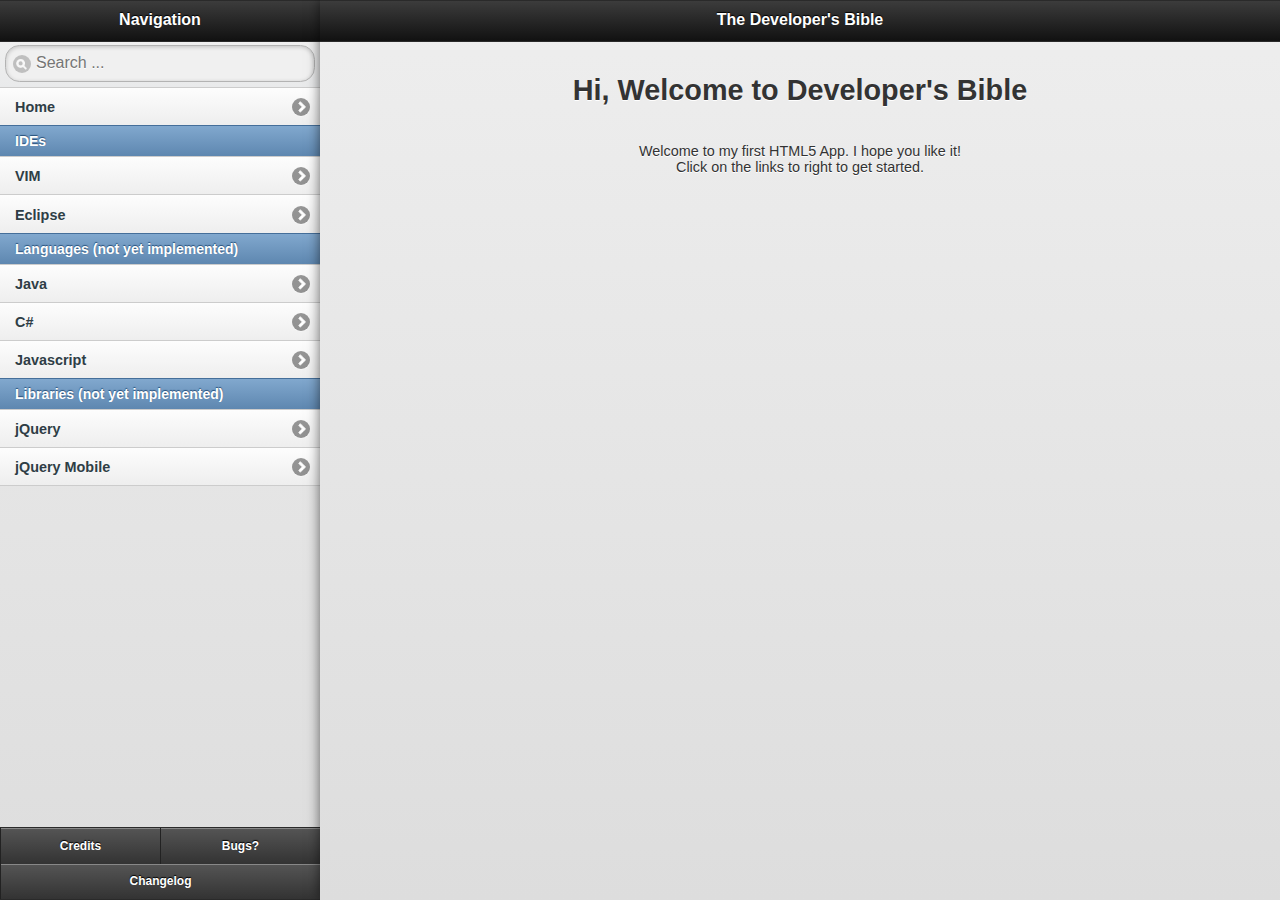
==== commit 309de9de: "Added touchOverflow support" ====
--- a/index.html
+++ b/index.html
@@ -1,63 +1,1746 @@
-<!doctype html>
-<html>
-  <head>
-    <meta charset="utf-8">
-    <meta http-equiv="X-UA-Compatible" content="chrome=1">
-    <title>Devbible by kengyung</title>
-    
-    <link rel="stylesheet" href="stylesheets/styles.css">
-    <link rel="stylesheet" href="stylesheets/pygment_trac.css">
-    <meta name="viewport" content="width=device-width, initial-scale=1, user-scalable=no">
-    <!--[if lt IE 9]>
-    <script src="//html5shiv.googlecode.com/svn/trunk/html5.js"></script>
-    <![endif]-->
-  </head>
-  <body>
-    <div class="wrapper">
-      <header>
-        <h1>Devbible</h1>
-        <p></p>
-        <p class="view"><a href="https://github.com/kengyung/devbible">View the Project on GitHub <small>kengyung/devbible</small></a></p>
-        <ul>
-          <li><a href="https://github.com/kengyung/devbible/zipball/master">Download <strong>ZIP File</strong></a></li>
-          <li><a href="https://github.com/kengyung/devbible/tarball/master">Download <strong>TAR Ball</strong></a></li>
-          <li><a href="https://github.com/kengyung/devbible">Fork On <strong>GitHub</strong></a></li>
+
+<!DOCTYPE html> 
+<html> 
+	<head> 
+	<title>The Developer's Bible - Ken G. Yung</title> 
+  <meta name="viewport" content="width=device-width, minimum-scale=1, maximum-scale=1">
+	<link rel="stylesheet" href="libs/jquery.mobile.css" />
+	<link rel="stylesheet" href="libs/jquery.mobile.splitview.css" />
+  <link rel="stylesheet"  href="libs/jquery.mobile.grids.collapsible.css" />
+  <script type="text/javascript" src="libs/jquery-1.7.1.js"></script>
+  <script type="text/javascript" src="libs/jquery.mobile.splitview.js"></script>
+  <script type="text/javascript" src="libs/jquery.mobile.js"></script>
+ <script type="text/javascript" src="libs/iscroll-wrapper.js"></script>
+  <script type="text/javascript" src="libs/iscroll.js"></script>
+
+  <script>
+$(document).bind("mobileinit", function(){
+  $.mobile.touchOverflowEnabled = true;
+});
+</script>
+  </head> 
+
+  <body> 
+
+    <div data-role="panel" data-id="menu" data-hash="crumbs" data-context="a#default">
+      <!-- Start of first page -->
+      <div data-role="page" id="main" data-hash="false">
+
+      	<div data-role="header">
+      		<h1>Navigation</h1>
+      	</div><!-- /header -->
+
+      	<div data-role="content">	
+        <ul data-role="listview" data-theme="c" data-dividertheme="b" data-filter="true" data-filter-placeholder="Search ..." data-filter-theme="c">
+        <li><a href="#home" data-panel="main">Home</a></li>
+		<li data-role="list-divider">IDEs</li>
+		<li><a href="#vim" data-panel="main">VIM</a></li>
+        <li><a href="#eclipse" data-panel="main">Eclipse</a></li>
+        
+        <li data-role="list-divider">Languages (not yet implemented)</li>
+		<li><a href="#sorry" data-panel="main">Java</a></li>
+        <li><a href="#sorry" data-panel="main">C#</a></li>
+        <li><a href="#sorry" data-panel="main">Javascript</a></li>
+
+		
+        <li data-role="list-divider">Libraries (not yet implemented)</li>
+		<li><a href="#sorry" data-panel="main">jQuery</a></li>
+        <li><a href="#sorry" data-panel="main">jQuery Mobile</a></li>
         </ul>
-      </header>
-      <section>
-        <h3>Welcome to GitHub Pages.</h3>
-
-<p>This automatic page generator is the easiest way to create beautiful pages for all of your projects. Author your page content here using GitHub Flavored Markdown, select a template crafted by a designer, and publish. After your page is generated, you can check out the new branch:</p>
-
-<pre><code>$ cd your_repo_root/repo_name
-$ git fetch origin
-$ git checkout gh-pages
-</code></pre>
-
-<p>If you're using the GitHub for Mac, simply sync your repository and you'll see the new branch.</p>
-
-<h3>Designer Templates</h3>
-
-<p>We've crafted some handsome templates for you to use. Go ahead and continue to layouts to browse through them. You can easily go back to edit your page before publishing. After publishing your page, you can revisit the page generator and switch to another theme. Your Page content will be preserved if it remained markdown format.</p>
-
-<h3>Rather Drive Stick?</h3>
-
-<p>If you prefer to not use the automatic generator, push a branch named <code>gh-pages</code> to your repository to create a page manually. In addition to supporting regular HTML content, GitHub Pages support Jekyll, a simple, blog aware static site generator written by our own Tom Preston-Werner. Jekyll makes it easy to create site-wide headers and footers without having to copy them across every page. It also offers intelligent blog support and other advanced templating features.</p>
-
-<h3>Authors and Contributors</h3>
-
-<p>You can <a href="https://github.com/blog/821" class="user-mention">@mention</a> a GitHub username to generate a link to their profile. The resulting <code>&lt;a&gt;</code> element will link to the contributor's GitHub Profile. For example: In 2007, Chris Wanstrath (<a href="https://github.com/defunkt" class="user-mention">@defunkt</a>), PJ Hyett (<a href="https://github.com/pjhyett" class="user-mention">@pjhyett</a>), and Tom Preston-Werner (<a href="https://github.com/mojombo" class="user-mention">@mojombo</a>) founded GitHub.</p>
-
-<h3>Support or Contact</h3>
-
-<p>Having trouble with Pages? Check out the documentation at <a href="http://help.github.com/pages">http://help.github.com/pages</a> or contact <a href="mailto:support@github.com">support@github.com</a> and we’ll help you sort it out.</p>
-      </section>
-      <footer>
-        <p>This project is maintained by <a href="https://github.com/kengyung">kengyung</a></p>
-        <p><small>Hosted on GitHub Pages &mdash; Theme by <a href="https://github.com/orderedlist">orderedlist</a></small></p>
-      </footer>
-    </div>
-    <script src="javascripts/scale.fix.js"></script>
-    
+      	</div><!-- /content -->
+
+      	<div data-role="footer" data-position="fixed" data-id="ew-footer">
+			<div data-role="navbar">
+
+            <ul data-theme="c">
+              <li><a href="#credits" data-panel="main">Credits</a></li>
+              <li><a href="#bugs" data-transition="slideup" data-panel="main">Bugs?</a></li>
+            </ul>
+			<ul>
+			<li><a href="#changelog" data-transition="slideup" data-panel="main">Changelog</a></li>
+			</ul>
+			</div><!-- /navbar -->
+      	</div><!-- /footer -->
+      </div><!-- /page -->
+
+    </div><!-- panel menu -->
+
+    <div data-role="panel" data-id="main">
+	<!--main panel - Default page is the first one-->
+	
+	      <!-- Start of New page -->
+      <div data-role="page" id="home">
+
+        <div data-role="header">
+          <h1>The Developer's Bible</h1>
+        </div><!-- /header -->
+
+        <div data-role="content"> 
+		<p align="center"><center>
+		<h1>Hi, Welcome to Developer's Bible</h1>
+		<br>
+		Welcome to my first HTML5 App. I hope you like it!
+		<br>
+		Click on the links to right to get started. 
+		<br>
+		</center>
+		</p>
+        </div><!-- /content -->
+
+        <div data-role="footer" data-position="fixed" data-id="ew-footer" class="ui-splitview-hidden">
+
+        </div><!-- /footer -->
+      </div><!-- /page -->
+	
+	  <!--Gap between pages-->
+	
+      <!-- Start of New page -->
+      <div data-role="page" id="sorry">
+
+        <div data-role="header">
+          <h1>Sorry! Not yet implemented!</h1>
+        </div><!-- /header -->
+
+        <div data-role="content"> 
+		<center>
+		<img src="images/booboo.jpg" alt="Shit no picture!">
+		<br>
+		<p> Hey there! Sorry this part of the app isn't up yet, check back again later. </p>
+		</center>
+		</div><!-- /content -->
+
+        <div data-role="footer" data-position="fixed" data-id="ew-footer" class="ui-splitview-hidden">
+  
+        </div><!-- /footer -->
+      </div><!-- /page -->
+
+	  
+	  <!--Gap between pages-->
+	  
+	  
+      <!-- Start of New page -->
+      <div data-role="page" id="vim">
+
+        <div data-role="header">
+          <h1>VIM</h1>
+        </div><!-- /header -->
+
+        <div data-role="content"> 
+		      <ul data-role="listview" data-theme="c" data-dividertheme="b" data-filter="true" data-filter-placeholder="Search VIM..." data-filter-theme="c">
+
+
+<li data-role="list-divider">Working with files</li>
+
+		<li><!-- Row Start -->
+		<div class="ui-grid-a">
+			<div class="ui-block-a">
+			<u>
+			Vim Command
+			</u>
+			</div>
+			<div class="ui-block-b">
+			<u>
+			Action
+			</u>
+			</div>
+
+		</div>
+		</li><!-- Row End -->
+
+
+		<li><!-- Row Start -->
+		<div class="ui-grid-a">
+			<div class="ui-block-a">
+			:e filename
+			</div>
+			<div class="ui-block-b">
+			Open a new file. You can use the Tab key for automatic file name completion, just like at the shell command prompt.
+			</div>
+
+		</div>
+		</li><!-- Row End -->
+		
+		<li><!-- Row Start -->
+		<div class="ui-grid-a">
+			<div class="ui-block-a">
+			:w filename
+			</div>
+			<div class="ui-block-b">
+			Save changes to a file. If you don't specify a file name, Vim saves as the file name you were editing. For saving the file under a different name, specify the file name.
+			</div>
+
+		</div>
+		</li><!-- Row End -->
+
+		<li><!-- Row Start -->
+		<div class="ui-grid-a">
+			<div class="ui-block-a">
+			:q
+			</div>
+			<div class="ui-block-b">
+			Quit Vim. If you have unsaved changes, Vim refuses to exit.
+			</div>
+
+		</div>
+		</li><!-- Row End -->
+
+		<li><!-- Row Start -->
+		<div class="ui-grid-a">
+			<div class="ui-block-a">
+			:q!
+			</div>
+			<div class="ui-block-b">
+			Exit Vim without saving changes.
+			</div>
+
+		</div>
+		</li><!-- Row End -->
+
+		<li><!-- Row Start -->
+		<div class="ui-grid-a">
+			<div class="ui-block-a">
+			:wq
+			</div>
+			<div class="ui-block-b">
+			Write the file and exit.
+			</div>
+
+		</div>
+		</li><!-- Row End -->
+
+		<li><!-- Row Start -->
+		<div class="ui-grid-a">
+			<div class="ui-block-a">
+			:x
+			</div>
+			<div class="ui-block-b">
+			Almost the same as :wq, write the file and exit if you've made changes to the file. If you haven't made any changes to the file, Vim exits without writing the file.
+			</div>
+
+		</div>
+		</li><!-- Row End -->
+		
+<li data-role="list-divider">Moving around in the file
+<p></p>
+<p class="ui-li-desc"><i>These Vim commands and keys work both in command mode and visual mode.</i></p>
+</li>
+
+		<li><!-- Row Start -->
+		<div class="ui-grid-a">
+			<div class="ui-block-a">
+			<u>
+			Vim Command
+			</u>
+			</div>
+			<div class="ui-block-b">
+			<u>
+			Action
+			</u>
+			</div>
+
+		</div>
+		</li><!-- Row End -->
+		
+		<li><!-- Row Start -->
+		<div class="ui-grid-a">
+			<div class="ui-block-a">
+			j or Up Arrow	
+			</div>
+			<div class="ui-block-b">
+			Move the cursor up one line.
+			</div>
+
+		</div>
+		</li><!-- Row End -->
+		
+		<li><!-- Row Start -->
+		<div class="ui-grid-a">
+			<div class="ui-block-a">
+			k or Down Arrow	
+			</div>
+			<div class="ui-block-b">
+			Down one line.
+			</div>
+
+		</div>
+		</li><!-- Row End -->		
+		
+		<li><!-- Row Start -->
+		<div class="ui-grid-a">
+			<div class="ui-block-a">
+			h or Left Arrow	
+			</div>
+			<div class="ui-block-b">
+			Left one character.
+			</div>
+
+		</div>
+		</li><!-- Row End -->		
+		
+		<li><!-- Row Start -->
+		<div class="ui-grid-a">
+			<div class="ui-block-a">
+			l or Right Arrow
+			</div>
+			<div class="ui-block-b">
+			Right one character.
+			</div>
+
+		</div>
+		</li><!-- Row End -->		
+		
+		<li><!-- Row Start -->
+		<div class="ui-grid-a">
+			<div class="ui-block-a">
+			e	
+			</div>
+			<div class="ui-block-b">
+			To the end of a word.
+			</div>
+
+		</div>
+		</li><!-- Row End -->		
+		
+		<li><!-- Row Start -->
+		<div class="ui-grid-a">
+			<div class="ui-block-a">
+			E	
+			</div>
+			<div class="ui-block-b">
+			To the end of a whitespace-delimited word.
+			</div>
+
+		</div>
+		</li><!-- Row End -->		
+		
+		<li><!-- Row Start -->
+		<div class="ui-grid-a">
+			<div class="ui-block-a">
+			b	
+			</div>
+			<div class="ui-block-b">
+			To the beginning of a word.
+			</div>
+
+		</div>
+		</li><!-- Row End -->		
+		
+		<li><!-- Row Start -->
+		<div class="ui-grid-a">
+			<div class="ui-block-a">
+			B	
+			</div>
+			<div class="ui-block-b">
+			To the beginning of a whitespace-delimited word.
+			</div>
+
+		</div>
+		</li><!-- Row End -->		
+		
+		<li><!-- Row Start -->
+		<div class="ui-grid-a">
+			<div class="ui-block-a">
+			0	
+			</div>
+			<div class="ui-block-b">
+			To the beginning of a line.
+			</div>
+
+		</div>
+		</li><!-- Row End -->		
+		
+		<li><!-- Row Start -->
+		<div class="ui-grid-a">
+			<div class="ui-block-a">
+			^	
+			</div>
+			<div class="ui-block-b">
+			To the first non-whitespace character of a line.
+			</div>
+
+		</div>
+		</li><!-- Row End -->
+		
+		
+		<li><!-- Row Start -->
+		<div class="ui-grid-a">
+			<div class="ui-block-a">
+			$	
+			</div>
+			<div class="ui-block-b">
+			To the end of a line.
+			</div>
+
+		</div>
+		</li><!-- Row End -->		
+		
+		<li><!-- Row Start -->
+		<div class="ui-grid-a">
+			<div class="ui-block-a">
+			H	
+			</div>
+			<div class="ui-block-b">
+			To the first line of the screen.
+			</div>
+
+		</div>
+		</li><!-- Row End -->		
+		
+		<li><!-- Row Start -->
+		<div class="ui-grid-a">
+			<div class="ui-block-a">
+			M	
+			</div>
+			<div class="ui-block-b">
+			To the middle line of the screen.
+			</div>
+
+		</div>
+		</li><!-- Row End -->		
+
+		<li><!-- Row Start -->
+		<div class="ui-grid-a">
+			<div class="ui-block-a">
+			L	
+			</div>
+			<div class="ui-block-b">
+			To the the last line of the screen.
+			</div>
+
+		</div>
+		</li><!-- Row End -->		
+
+		<li><!-- Row Start -->
+		<div class="ui-grid-a">
+			<div class="ui-block-a">
+			:n	
+			</div>
+			<div class="ui-block-b">
+			Jump to line number n. For example, to jump to line 42, you'd type :42
+			</div>
+
+		</div>
+		</li><!-- Row End -->		
+		
+		<li data-role="list-divider">Inserting and overwriting text</li>
+
+		<li><!-- Row Start -->
+		<div class="ui-grid-a">
+			<div class="ui-block-a">
+			<u>
+			Vim Command
+			</u>
+			</div>
+			<div class="ui-block-b">
+			<u>
+			Action
+			</u>
+			</div>
+
+		</div>
+		</li><!-- Row End -->
+		
+		<li><!-- Row Start -->
+			<div class="ui-grid-a">
+			<div class="ui-block-a">
+			i
+			</div>
+			<div class="ui-block-b">
+			Insert before cursor.
+			</div>
+
+		</div>
+		</li><!-- Row End -->
+
+		<li><!-- Row Start -->
+			<div class="ui-grid-a">
+			<div class="ui-block-a">
+			a
+			</div>
+			<div class="ui-block-b">
+			Append after cursor.
+			</div>
+
+		</div>
+		
+		</li><!-- Row End -->
+		
+		<li><!-- Row Start -->
+			<div class="ui-grid-a">
+			<div class="ui-block-a">
+			A
+			</div>
+			<div class="ui-block-b">
+			Append to the end of the current line.
+			</div>
+
+		</div>
+		</li><!-- Row End -->
+		
+		<li><!-- Row Start -->
+			<div class="ui-grid-a">
+			<div class="ui-block-a">
+			o
+			</div>
+			<div class="ui-block-b">
+			Open a new line below and insert.
+			</div>
+
+		</div>
+		</li><!-- Row End -->
+		
+		<li><!-- Row Start -->
+			<div class="ui-grid-a">
+			<div class="ui-block-a">
+			O
+			</div>
+			<div class="ui-block-b">
+			Open a new line above and insert.
+			</div>
+
+		</div>
+		</li><!-- Row End -->
+		
+		<li><!-- Row Start -->
+			<div class="ui-grid-a">
+			<div class="ui-block-a">
+			C
+			</div>
+			<div class="ui-block-b">
+			Change the rest of the current line.
+			</div>
+
+		</div>
+		</li><!-- Row End -->
+		
+		<li><!-- Row Start -->
+			<div class="ui-grid-a">
+			<div class="ui-block-a">
+			r
+			</div>
+			<div class="ui-block-b">
+			Overwrite one character. After overwriting the single character, go back to command mode.
+			</div>
+
+		</div>
+		</li><!-- Row End -->
+
+		
+		<li><!-- Row Start -->
+			<div class="ui-grid-a">
+			<div class="ui-block-a">
+			R
+			</div>
+			<div class="ui-block-b">
+			Enter insert mode but replace characters rather than inserting.
+			</div>
+
+		</div>
+		</li><!-- Row End -->
+		
+		<li><!-- Row Start -->
+			<div class="ui-grid-a">
+			<div class="ui-block-a">
+			ESC Key
+			</div>
+			<div class="ui-block-b">
+			Exit insert/overwrite mode and go back to command mode.
+			</div>
+
+		</div>
+		</li><!-- Row End -->
+		
+
+<li data-role="list-divider">Deleting text</li>
+
+		<li><!-- Row Start -->
+		<div class="ui-grid-a">
+			<div class="ui-block-a">
+			<u>
+			Vim Command
+			</u>
+			</div>
+			<div class="ui-block-b">
+			<u>
+			Action
+			</u>
+			</div>
+
+		</div>
+		</li><!-- Row End -->
+		
+		<li><!-- Row Start -->
+		<div class="ui-grid-a">
+			<div class="ui-block-a">
+			x
+			</div>
+			<div class="ui-block-b">
+			Delete characters under the cursor.
+			</div>
+
+		</div>
+		</li><!-- Row End -->
+		
+		<li><!-- Row Start -->
+		<div class="ui-grid-a">
+			<div class="ui-block-a">
+			X	
+			</div>
+			<div class="ui-block-b">
+			Delete characters before the cursor.
+			</div>
+
+		</div>
+		</li><!-- Row End -->
+		
+		<li><!-- Row Start -->
+		<div class="ui-grid-a">
+			<div class="ui-block-a">
+			dd or :d	
+			</div>
+			<div class="ui-block-b">
+			Delete the current line.
+			</div>
+
+		</div>
+		</li><!-- Row End -->
+
+
+
+
+
+<li data-role="list-divider">Entering visual mode</li>
+
+		<li><!-- Row Start -->
+		<div class="ui-grid-a">
+			<div class="ui-block-a">
+			<u>
+			Vim Command
+			</u>
+			</div>
+			<div class="ui-block-b">
+			<u>
+			Action
+			</u>
+			</div>
+
+		</div>
+		</li><!-- Row End -->
+		
+		<li><!-- Row Start -->
+		<div class="ui-grid-a">
+			<div class="ui-block-a">
+			v	
+			</div>
+			<div class="ui-block-b">
+			Start highlighting characters. Use the normal movement keys and commands to select text for highlighting.
+			</div>
+
+		</div>
+		</li><!-- Row End -->
+		
+		<li><!-- Row Start -->
+		<div class="ui-grid-a">
+			<div class="ui-block-a">
+			V	
+			</div>
+			<div class="ui-block-b">
+			Start highlighting lines.
+			</div>
+
+		</div>
+		</li><!-- Row End -->
+		
+		<li><!-- Row Start -->
+		<div class="ui-grid-a">
+			<div class="ui-block-a">
+			ESC key	
+			</div>
+			<div class="ui-block-b">
+			Exit visual mode and return to command mode.
+			</div>
+
+		</div>
+		</li><!-- Row End -->
+
+<li data-role="list-divider">Editing blocks of text
+<p></p>
+<p class="ui-li-desc"><i>
+Note: the Vim commands marked with (V) work in visual mode, when you've selected some text. 
+<br>
+The other commands work in the command mode, when you haven't selected any text.
+</i>
+</p>
+</li>
+
+		<li><!-- Row Start -->
+		<div class="ui-grid-a">
+			<div class="ui-block-a">
+			<u>
+			Vim Command
+			</u>
+			</div>
+			<div class="ui-block-b">
+			<u>
+			Action
+			</u>
+			</div>
+
+		</div>
+		</li><!-- Row End -->
+		
+		<li><!-- Row Start -->
+		<div class="ui-grid-a">
+			<div class="ui-block-a">
+			~	
+			</div>
+			<div class="ui-block-b">
+			Change the case of characters. This works both in visual and command mode. In visual mode, change the case of highlighted characters. In command mode, change the case of the character uder cursor.
+			</div>
+
+		</div>
+		</li><!-- Row End -->
+		
+				<li><!-- Row Start -->
+		<div class="ui-grid-a">
+			<div class="ui-block-a">
+			&#62; 
+			</div>
+			<div class="ui-block-b">
+			(V)	Shift right (indent).
+			</div>
+
+		</div>
+		</li><!-- Row End -->
+		
+				<li><!-- Row Start -->
+		<div class="ui-grid-a">
+			<div class="ui-block-a">
+			&#60; 
+			</div>
+			<div class="ui-block-b">
+			(V)	Shift left (de-indent).
+			</div>
+
+		</div>
+		</li><!-- Row End -->
+		
+				<li><!-- Row Start -->
+		<div class="ui-grid-a">
+			<div class="ui-block-a">
+			c 
+			</div>
+			<div class="ui-block-b">
+			(V)	Change the highlighted text.
+			</div>
+
+		</div>
+		</li><!-- Row End -->
+		
+				<li><!-- Row Start -->
+		<div class="ui-grid-a">
+			<div class="ui-block-a">
+			y 
+			</div>
+			<div class="ui-block-b">
+			(V)	Yank the highlighted text. In Windows terms, "copy the selected text to clipboard."
+			</div>
+
+		</div>
+		</li><!-- Row End -->
+		
+				<li><!-- Row Start -->
+		<div class="ui-grid-a">
+			<div class="ui-block-a">
+			d 
+			</div>
+			<div class="ui-block-b">
+			(V)	Delete the highlighted text. In Windows terms, "cut the selected text to clipboard."
+			</div>
+
+		</div>
+		</li><!-- Row End -->
+		
+				<li><!-- Row Start -->
+		<div class="ui-grid-a">
+			<div class="ui-block-a">
+			yy or :y or Y	
+			</div>
+			<div class="ui-block-b">
+			Yank the current line. You don't need to highlight it first.
+			</div>
+
+		</div>
+		</li><!-- Row End -->
+		
+				<li><!-- Row Start -->
+		<div class="ui-grid-a">
+			<div class="ui-block-a">
+			dd or :d	
+			</div>
+			<div class="ui-block-b">
+			Delete the current line. Again, you don't need to highlight it first.
+			</div>
+
+		</div>
+		</li><!-- Row End -->
+		
+				<li><!-- Row Start -->
+		<div class="ui-grid-a">
+			<div class="ui-block-a">
+			p	
+			</div>
+			<div class="ui-block-b">
+			Put the text you yanked or deleted. In Windows terms, "paste the contents of the clipboard". Put characters after the cursor. Put lines below the current line.
+			</div>
+
+		</div>
+		</li><!-- Row End -->
+		
+				<li><!-- Row Start -->
+		<div class="ui-grid-a">
+			<div class="ui-block-a">
+			P	
+			</div>
+			<div class="ui-block-b">
+			Put characters before the cursor. Put lines above the current line.
+			</div>
+
+		</div>
+		</li><!-- Row End -->
+
+<li data-role="list-divider">Undo and redo</li>
+
+		<li><!-- Row Start -->
+		<div class="ui-grid-a">
+			<div class="ui-block-a">
+			<u>
+			Vim Command
+			</u>
+			</div>
+			<div class="ui-block-b">
+			<u>
+			Action
+			</u>
+			</div>
+
+		</div>
+		</li><!-- Row End -->
+		
+		<li><!-- Row Start -->
+		<div class="ui-grid-a">
+			<div class="ui-block-a">
+			u	
+			</div>
+			<div class="ui-block-b">
+			Undo the last action.
+			</div>
+
+		</div>
+		</li><!-- Row End -->
+		
+				<li><!-- Row Start -->
+		<div class="ui-grid-a">
+			<div class="ui-block-a">
+			U	
+			</div>
+			<div class="ui-block-b">
+			Undo all the latest changes that were made to the current line.
+			</div>
+
+		</div>
+		</li><!-- Row End -->
+		
+				<li><!-- Row Start -->
+		<div class="ui-grid-a">
+			<div class="ui-block-a">
+			Ctrl + r	
+			</div>
+			<div class="ui-block-b">
+			Redo.
+			</div>
+
+		</div>
+		</li><!-- Row End -->
+
+
+
+
+
+<li data-role="list-divider">Search</li>
+
+		<li><!-- Row Start -->
+		<div class="ui-grid-a">
+			<div class="ui-block-a">
+			<u>
+			Vim Command
+			</u>
+			</div>
+			<div class="ui-block-b">
+			<u>
+			Action
+			</u>
+			</div>
+
+		</div>
+		</li><!-- Row End -->
+		
+		<li><!-- Row Start -->
+		<div class="ui-grid-a">
+			<div class="ui-block-a">
+			/pattern	
+			</div>
+			<div class="ui-block-b">
+			Search the file for pattern.
+			</div>
+
+		</div>
+		</li><!-- Row End -->
+		
+				<li><!-- Row Start -->
+		<div class="ui-grid-a">
+			<div class="ui-block-a">
+			n	
+			</div>
+			<div class="ui-block-b">
+			Scan for next search match in the same direction.
+			</div>
+
+		</div>
+		</li><!-- Row End -->
+		
+				<li><!-- Row Start -->
+		<div class="ui-grid-a">
+			<div class="ui-block-a">
+			N	
+			</div>
+			<div class="ui-block-b">
+			Scan for next search match but opposite direction.
+			</div>
+
+		</div>
+		</li><!-- Row End -->
+
+
+
+
+<li data-role="list-divider">Replace</li>
+
+		<li><!-- Row Start -->
+		<div class="ui-grid-a">
+			<div class="ui-block-a">
+			<u>
+			Vim Command
+			</u>
+			</div>
+			<div class="ui-block-b">
+			<u>
+			Action
+			</u>
+			</div>
+
+		</div>
+		</li><!-- Row End -->
+		
+		<li><!-- Row Start -->
+		<div class="ui-grid-a">
+			<div class="ui-block-a">
+			:rs/foo/bar/a	
+			</div>
+			<div class="ui-block-b">
+			Substitute foo with bar. r determines the range and a determines the arguments.
+			</div>
+
+		</div>
+		</li><!-- Row End -->
+		
+				<li><!-- Row Start -->
+		<div class="ui-grid-a">
+			<div class="ui-block-a">
+			The range (r) can be
+			</div>
+			<div class="ui-block-b">
+			
+			</div>
+
+		</div>
+		</li><!-- Row End -->
+		
+				<li><!-- Row Start -->
+		<div class="ui-grid-a">
+			<div class="ui-block-a">
+			nothing	
+			</div>
+			<div class="ui-block-b">
+			Work on current line only.
+			</div>
+
+		</div>
+		</li><!-- Row End -->
+		
+				<li><!-- Row Start -->
+		<div class="ui-grid-a">
+			<div class="ui-block-a">
+			number	
+			</div>
+			<div class="ui-block-b">
+			Work on the line whose number you give.
+			</div>
+
+		</div>
+		</li><!-- Row End -->
+				<li><!-- Row Start -->
+		<div class="ui-grid-a">
+			<div class="ui-block-a">
+			%	
+			</div>
+			<div class="ui-block-b">
+			The whole file.
+			</div>
+
+		</div>
+		</li><!-- Row End -->
+				<li><!-- Row Start -->
+		<div class="ui-grid-a">
+			<div class="ui-block-a">
+			Arguments (a) can be
+			</div>
+			<div class="ui-block-b">
+			
+			</div>
+
+		</div>
+		</li><!-- Row End -->
+		
+				<li><!-- Row Start -->
+		<div class="ui-grid-a">
+			<div class="ui-block-a">
+			g	
+			</div>
+			<div class="ui-block-b">
+			Replace all occurrences in the line. Without this, Vim replaces only the first occurrences in each line.
+			</div>
+
+		</div>
+		</li><!-- Row End -->
+		
+				<li><!-- Row Start -->
+		<div class="ui-grid-a">
+			<div class="ui-block-a">
+			i	
+			</div>
+			<div class="ui-block-b">
+			Ignore case for the search pattern.
+			</div>
+
+		</div>
+		</li><!-- Row End -->
+		
+				<li><!-- Row Start -->
+		<div class="ui-grid-a">
+			<div class="ui-block-a">
+			I	
+			</div>
+			<div class="ui-block-b">
+			Don't ignore case.
+			</div>
+
+		</div>
+		</li><!-- Row End -->
+		
+				<li><!-- Row Start -->
+		<div class="ui-grid-a">
+			<div class="ui-block-a">
+			c	
+			</div>
+			<div class="ui-block-b">
+			Confirm each substitution. You can type y to substitute this match, n to skip this match, a to substitute this and all the remaining matches ("Yes to all"), and q to quit substitution.
+			</div>
+
+		</div>
+		</li><!-- Row End -->
+		
+				<li><!-- Row Start -->
+		<div class="ui-grid-a">
+			<div class="ui-block-a">
+			Examples
+			</div>
+			<div class="ui-block-b">
+			
+			</div>
+
+		</div>
+		</li><!-- Row End -->
+		
+				<li><!-- Row Start -->
+		<div class="ui-grid-a">
+			<div class="ui-block-a">
+			:452s/foo/bar/	
+			</div>
+			<div class="ui-block-b">
+			Replace the first occurrence of the word foo with bar on line number 452.			
+			</div>
+
+		</div>
+		</li><!-- Row End -->
+		
+				<li><!-- Row Start -->
+		<div class="ui-grid-a">
+			<div class="ui-block-a">
+			:s/foo/bar/g
+			</div>
+			<div class="ui-block-b">
+				Replace every occurrence of the word foo with bar on current line.
+			</div>
+
+		</div>
+		</li><!-- Row End -->
+		
+				<li><!-- Row Start -->
+		<div class="ui-grid-a">
+			<div class="ui-block-a">
+			:%s/foo/bar/g	
+			</div>
+			<div class="ui-block-b">
+			Replace every occurrence of the word foo with bar in the whole file.
+			</div>
+
+		</div>
+		</li><!-- Row End -->
+
+				<li><!-- Row Start -->
+		<div class="ui-grid-a">
+			<div class="ui-block-a">
+			:%s/foo/bar/gi	
+			</div>
+			<div class="ui-block-b">
+			The same as above, but ignore the case of the pattern you want to substitute. This replaces foo, FOO, Foo, and so on.
+			</div>
+
+		</div>
+		</li><!-- Row End -->
+		
+				<li><!-- Row Start -->
+		<div class="ui-grid-a">
+			<div class="ui-block-a">
+			:%s/foo/bar/gc	
+			</div>
+			<div class="ui-block-b">
+			Confirm every substitution.
+			</div>
+
+		</div>
+		</li><!-- Row End -->
+
+				<li><!-- Row Start -->
+		<div class="ui-grid-a">
+			<div class="ui-block-a">
+			:%s/foo/bar/c	
+			</div>
+			<div class="ui-block-b">
+			For each line on the file, replace the first occurrence of foo with bar and confirm every substitution.
+			</div>
+
+		</div>
+		</li><!-- Row End -->
+
+      </ul>
+
+
+
+
+        </div><!-- /content -->
+
+        <div data-role="footer" data-position="fixed" data-id="ew-footer" class="ui-splitview-hidden">
+
+        </div><!-- /footer -->
+      </div><!-- /page -->
+
+	  	  <!--Gap between pages-->
+	  
+	  <!-- Start of page -->
+      <div data-role="page" id="credits">
+
+        <div data-role="header">
+          <h1>Credits</h1>
+        </div><!-- /header -->
+
+        <div data-role="content"> <center>
+		<p> This app is powered by HTML5, JQuery Mobile, JQM Plugin Splitview.</p>
+		<p>Special thanks to:
+		<br>Tom Kuo and Helen Yung
+		<br>Shawn Pucknell
+		<br>RIM
+		<br>StackOverflow
+		<br>
+		<br>Tools Used:
+		<br>Chrome
+		<br>Notepad++
+		<br>Ripple Emulator
+		</p>
+		</center>
+		</div><!-- /content -->
+
+        <div data-role="footer" data-position="fixed" data-id="ew-footer" class="ui-splitview-hidden">
+  
+        </div><!-- /footer -->
+      </div><!-- /page -->
+
+	  	  <!--Gap between pages-->
+	  
+	  	  <!-- Start of  page -->
+      <div data-role="page" id="bugs">
+
+        <div data-role="header">
+          <h1>Bugs?</h1>
+        </div><!-- /header -->
+
+        <div data-role="content"> <center>
+		<p> <h1>Someone call for an exterminator?</h1></p>
+		<p>Found a bug?
+		<br><a href="mailto:me@kengyung.com" data-role="button">Email me</a>
+		<br> Or alternatively ...
+		<br><a href="https://twitter.com/intent/tweet?screen_name=TheRealKenYung&text=Hey%20I%20found%20a%20bug!" class="twitter-mention-button" data-related="TheRealKenYung">Tweet to @TheRealKenYung</a>
+<script>!function(d,s,id){var js,fjs=d.getElementsByTagName(s)[0];if(!d.getElementById(id)){js=d.createElement(s);js.id=id;js.src="http://platform.twitter.com/widgets.js";fjs.parentNode.insertBefore(js,fjs);}}(document,"script","twitter-wjs");</script>
+		</p>
+		</center>
+		</div><!-- /content -->
+
+        <div data-role="footer" data-position="fixed" data-id="ew-footer" class="ui-splitview-hidden">
+  
+        </div><!-- /footer -->
+      </div><!-- /page -->
+
+	  	  <!--Gap between pages-->
+	  
+      <!-- Start of New page -->
+      <div data-role="page" id="changelog">
+
+        <div data-role="header">
+          <h1>Changelog</h1>
+        </div><!-- /header -->
+
+        <div data-role="content"> 
+		<p>
+		<br>
+		Wed. April 25, 2012
+		<br>
+		Version 1.0:
+		<br>- Added Credits, Bugs, Changelog, Home, VIM and Nav Panel
+		<br>- Client-Side search</p>
+		</div><!-- /content -->
+
+        <div data-role="footer" data-position="fixed" data-id="ew-footer" class="ui-splitview-hidden">
+  
+        </div><!-- /footer -->
+      </div><!-- /page -->
+
+	  	  <!--Gap between pages-->
+	  
+      <!-- Start of New page -->
+      <div data-role="page" id="eclipse">
+
+        <div data-role="header">
+          <h1>Eclipse</h1>
+        </div><!-- /header -->
+
+        <div data-role="content"> 
+
+<ul data-role="listview" data-theme="c" data-dividertheme="b" data-filter="true" data-filter-placeholder="Search Eclipse..." data-filter-theme="c">
+
+<li data-role="list-divider">NAVIGATION</li>
+
+		<li><!-- Row Start -->
+		<div class="ui-grid-a">
+			<div class="ui-block-a">
+			<u>
+			Keyboard Command
+			</u>
+			</div>
+			<div class="ui-block-b">
+			<u>
+			Action
+			</u>
+			</div>
+
+		</div>
+		</li><!-- Row End -->
+
+		<li><!-- Row Start -->
+		<div class="ui-grid-a">
+			<div class="ui-block-a">
+			Ctrl-H
+			</div>
+			<div class="ui-block-b">
+			Search
+			<BR>When editing Java files this will open a Java search
+			</div>
+
+		</div>
+		</li><!-- Row End -->
+
+				<li><!-- Row Start -->
+		<div class="ui-grid-a">
+			<div class="ui-block-a">
+			Ctrl-Shift-T
+			</div>
+			<div class="ui-block-b">
+			Open type
+			<br>Opens a dialog box for searching for class
+			</div>
+
+		</div>
+		</li><!-- Row End -->
+		
+				<li><!-- Row Start -->
+		<div class="ui-grid-a">
+			<div class="ui-block-a">
+			Ctrl-Shift-R	
+			</div>
+			<div class="ui-block-b">
+			Open resource
+			<br>Opens a dialog box for searching for a file
+			</div>
+
+		</div>
+		</li><!-- Row End -->
+		
+		
+				<li><!-- Row Start -->
+		<div class="ui-grid-a">
+			<div class="ui-block-a">
+			Ctrl-Shift-G	
+			</div>
+			<div class="ui-block-b">
+			Find references
+			<br>Searches the workspace for references to the item under the cursor
+			</div>
+
+		</div>
+		</li><!-- Row End -->
+		
+				<li><!-- Row Start -->
+		<div class="ui-grid-a">
+			<div class="ui-block-a">
+			Ctrl-G	Find declarations	
+			</div>
+			<div class="ui-block-b">
+			Searches the workspace for declarations of to the item under the cursor
+			</div>
+
+		</div>
+		</li><!-- Row End -->
+		
+				<li><!-- Row Start -->
+		<div class="ui-grid-a">
+			<div class="ui-block-a">
+			F3	
+			</div>
+			<div class="ui-block-b">
+			Open declaration	Navigates to the declaration of the item under the cursor
+			</div>
+
+		</div>
+		</li><!-- Row End -->
+		
+				<li><!-- Row Start -->
+		<div class="ui-grid-a">
+			<div class="ui-block-a">
+			Ctrl-T	
+
+			</div>
+			<div class="ui-block-b">
+			Pop-up type hierarchy	Pops up a window displaying the type hierarchy
+			</div>
+
+		</div>
+		</li><!-- Row End -->
+		
+				<li><!-- Row Start -->
+		<div class="ui-grid-a">
+			<div class="ui-block-a">
+			Ctrl-O	
+			</div>
+			<div class="ui-block-b">
+			Pop-up members	Pops up a searchable window displaying the members; pressing the key again toggles the display of inherited members
+			</div>
+
+		</div>
+		</li><!-- Row End -->
+		
+				<li><!-- Row Start -->
+		<div class="ui-grid-a">
+			<div class="ui-block-a">
+			Alt-Left	
+			</div>
+			<div class="ui-block-b">
+			Back	
+			</div>
+
+		</div>
+		</li><!-- Row End -->
+		
+				<li><!-- Row Start -->
+		<div class="ui-grid-a">
+			<div class="ui-block-a">
+			Alt-Right		
+			</div>
+			<div class="ui-block-b">
+			Forward
+			</div>
+
+		</div>
+		</li><!-- Row End -->
+		
+				<li><!-- Row Start -->
+		<div class="ui-grid-a">
+			<div class="ui-block-a">
+			Ctrl-PgUp	
+			</div>
+			<div class="ui-block-b">
+			Switch to tab left	
+			</div>
+
+		</div>
+		</li><!-- Row End -->
+		
+				<li><!-- Row Start -->
+		<div class="ui-grid-a">
+			<div class="ui-block-a">
+			Ctrl-PgDown	
+			</div>
+			<div class="ui-block-b">
+			Switch to tab right	
+			</div>
+
+		</div>
+		</li><!-- Row End -->
+		
+				<li><!-- Row Start -->
+		<div class="ui-grid-a">
+			<div class="ui-block-a">
+			Ctrl-Up	
+			</div>
+			<div class="ui-block-b">
+			Scroll line up
+			<br>Moves up the position of the file being edited
+			</div>
+
+		</div>
+		</li><!-- Row End -->
+		
+				<li><!-- Row Start -->
+		<div class="ui-grid-a">
+			<div class="ui-block-a">
+			Ctrl-Down	
+			</div>
+			<div class="ui-block-b">
+			Scroll line down
+			<br>Moves down the position of the file being edited
+			</div>
+
+		</div>
+		</li><!-- Row End -->
+		
+				<li><!-- Row Start -->
+		<div class="ui-grid-a">
+			<div class="ui-block-a">
+			Ctrl-M	
+			</div>
+			<div class="ui-block-b">
+			Maximize active editor	Toggles the maximization of the current editor
+			</div>
+
+		</div>
+		</li><!-- Row End -->
+		
+				<li><!-- Row Start -->
+		<div class="ui-grid-a">
+			<div class="ui-block-a">
+			Ctrl-W	
+			</div>
+			<div class="ui-block-b">
+			Close active editor window	
+			</div>
+
+		</div>
+		</li><!-- Row End -->
+		
+
+<li data-role="list-divider">CODING</li>
+
+		<li><!-- Row Start -->
+		<div class="ui-grid-a">
+			<div class="ui-block-a">
+			<u>
+			Keyboard Command
+			</u>
+			</div>
+			<div class="ui-block-b">
+			<u>
+			Action
+			</u>
+			</div>
+
+		</div>
+		</li><!-- Row End -->
+
+		<li><!-- Row Start -->
+		<div class="ui-grid-a">
+			<div class="ui-block-a">
+			F2	
+			</div>
+			<div class="ui-block-b">
+			Show tooltip	
+			<br>Provides a tooltip for the item under the cursor
+			</div>
+
+		</div>
+		</li><!-- Row End -->
+
+		<li><!-- Row Start -->
+		<div class="ui-grid-a">
+			<div class="ui-block-a">
+			Ctrl-1	
+			</div>
+			<div class="ui-block-b">
+			Quick fix	
+			<br>Allows for automatic help while coding, such as adding an import, or delaration
+			</div>
+
+		</div>
+		</li><!-- Row End -->
+
+				<li><!-- Row Start -->
+		<div class="ui-grid-a">
+			<div class="ui-block-a">
+			Ctrl-Shift-O	
+			</div>
+			<div class="ui-block-b">
+			Organize imports	
+			<br>Arranges imports based on the workspace configuration
+			</div>
+
+		</div>
+		</li><!-- Row End -->
+
+				<li><!-- Row Start -->
+		<div class="ui-grid-a">
+			<div class="ui-block-a">
+			Ctrl-I	
+			</div>
+			<div class="ui-block-b">
+			Correct indentation	
+			<br>Corrects the indentation of the current line or selected text
+			</div>
+
+		</div>
+		</li><!-- Row End -->
+
+				<li><!-- Row Start -->
+		<div class="ui-grid-a">
+			<div class="ui-block-a">
+			Ctrl-Space	
+			</div>
+			<div class="ui-block-b">
+			Content assist	
+			<br>Provides completion help while typing
+			</div>
+
+		</div>
+		</li><!-- Row End -->
+
+				<li><!-- Row Start -->
+		<div class="ui-grid-a">
+			<div class="ui-block-a">
+			Ctrl-D	
+			</div>
+			<div class="ui-block-b">
+			Delete the current line	
+			</div>
+
+		</div>
+		</li><!-- Row End -->
+
+
+<li data-role="list-divider">REFACTORING</li>
+
+		<li><!-- Row Start -->
+		<div class="ui-grid-a">
+			<div class="ui-block-a">
+			<u>
+			Keyboard Command
+			</u>
+			</div>
+			<div class="ui-block-b">
+			<u>
+			Action
+			</u>
+			</div>
+
+		</div>
+		</li><!-- Row End -->
+
+		<li><!-- Row Start -->
+		<div class="ui-grid-a">
+			<div class="ui-block-a">
+			Alt-Shift-R	
+			</div>
+			<div class="ui-block-b">
+			Rename	
+			<br>Renames the item under the cursor, updating the references
+			</div>
+
+		</div>
+		</li><!-- Row End -->
+
+		<li><!-- Row Start -->
+		<div class="ui-grid-a">
+			<div class="ui-block-a">
+			Alt-Shift-L	
+			</div>
+			<div class="ui-block-b">
+			Extract local variable	
+			<br>Extracts the expression under the cursor to a local variable and updates references to the same expression with that new variable
+			</div>
+
+		</div>
+		</li><!-- Row End -->
+
+
+
+
+
+
+
+
+
+<li data-role="list-divider">DEBUGGING</li>
+
+		<li><!-- Row Start -->
+		<div class="ui-grid-a">
+			<div class="ui-block-a">
+			<u>
+			Keyboard Command
+			</u>
+			</div>
+			<div class="ui-block-b">
+			<u>
+			Action
+			</u>
+			</div>
+
+		</div>
+		</li><!-- Row End -->
+
+		<li><!-- Row Start -->
+		<div class="ui-grid-a">
+			<div class="ui-block-a">
+			F5		
+			</div>
+			<div class="ui-block-b">
+			Step into
+			</div>
+
+		</div>
+		</li><!-- Row End -->
+
+		
+		<li><!-- Row Start -->
+		<div class="ui-grid-a">
+			<div class="ui-block-a">
+			F6	
+			</div>
+			<div class="ui-block-b">
+			Step over	
+			</div>
+
+		</div>
+		</li><!-- Row End -->
+		
+		<li><!-- Row Start -->
+		<div class="ui-grid-a">
+			<div class="ui-block-a">
+			F7		
+			</div>
+			<div class="ui-block-b">
+			Step return	
+			<br>Also known as step out
+			</div>
+
+		</div>
+		</li><!-- Row End -->
+		
+		<li><!-- Row Start -->
+		<div class="ui-grid-a">
+			<div class="ui-block-a">
+			F8		
+			</div>
+			<div class="ui-block-b">
+			Resume
+			</div>
+
+		</div>
+		</li><!-- Row End -->
+		
+		<li><!-- Row Start -->
+		<div class="ui-grid-a">
+			<div class="ui-block-a">
+			Ctrl-R	
+			</div>
+			<div class="ui-block-b">
+			Run to line	
+			</div>
+
+		</div>
+		</li><!-- Row End -->
+		
+		<li><!-- Row Start -->
+		<div class="ui-grid-a">
+			<div class="ui-block-a">
+			11	
+			</div>
+			<div class="ui-block-b">
+			Debug last launched	
+			</div>
+
+		</div>
+		</li><!-- Row End -->
+		
+		<li><!-- Row Start -->
+		<div class="ui-grid-a">
+			<div class="ui-block-a">
+			Ctrl-Shift-B	
+			</div>
+			<div class="ui-block-b">
+			Toggle line breakpoint	
+			<br>Toggles a breakpoint on the current line
+			</div>
+
+		</div>
+		</li><!-- Row End -->
+
+      </ul>
+
+
+
+
+
+
+
+		</div><!-- /content -->
+
+        <div data-role="footer" data-position="fixed" data-id="ew-footer" class="ui-splitview-hidden">
+  
+        </div><!-- /footer -->
+      </div><!-- /page -->
+
+
+
+
+
+    </div><!-- panel main -->
+
+
   </body>
-</html>+</html>
